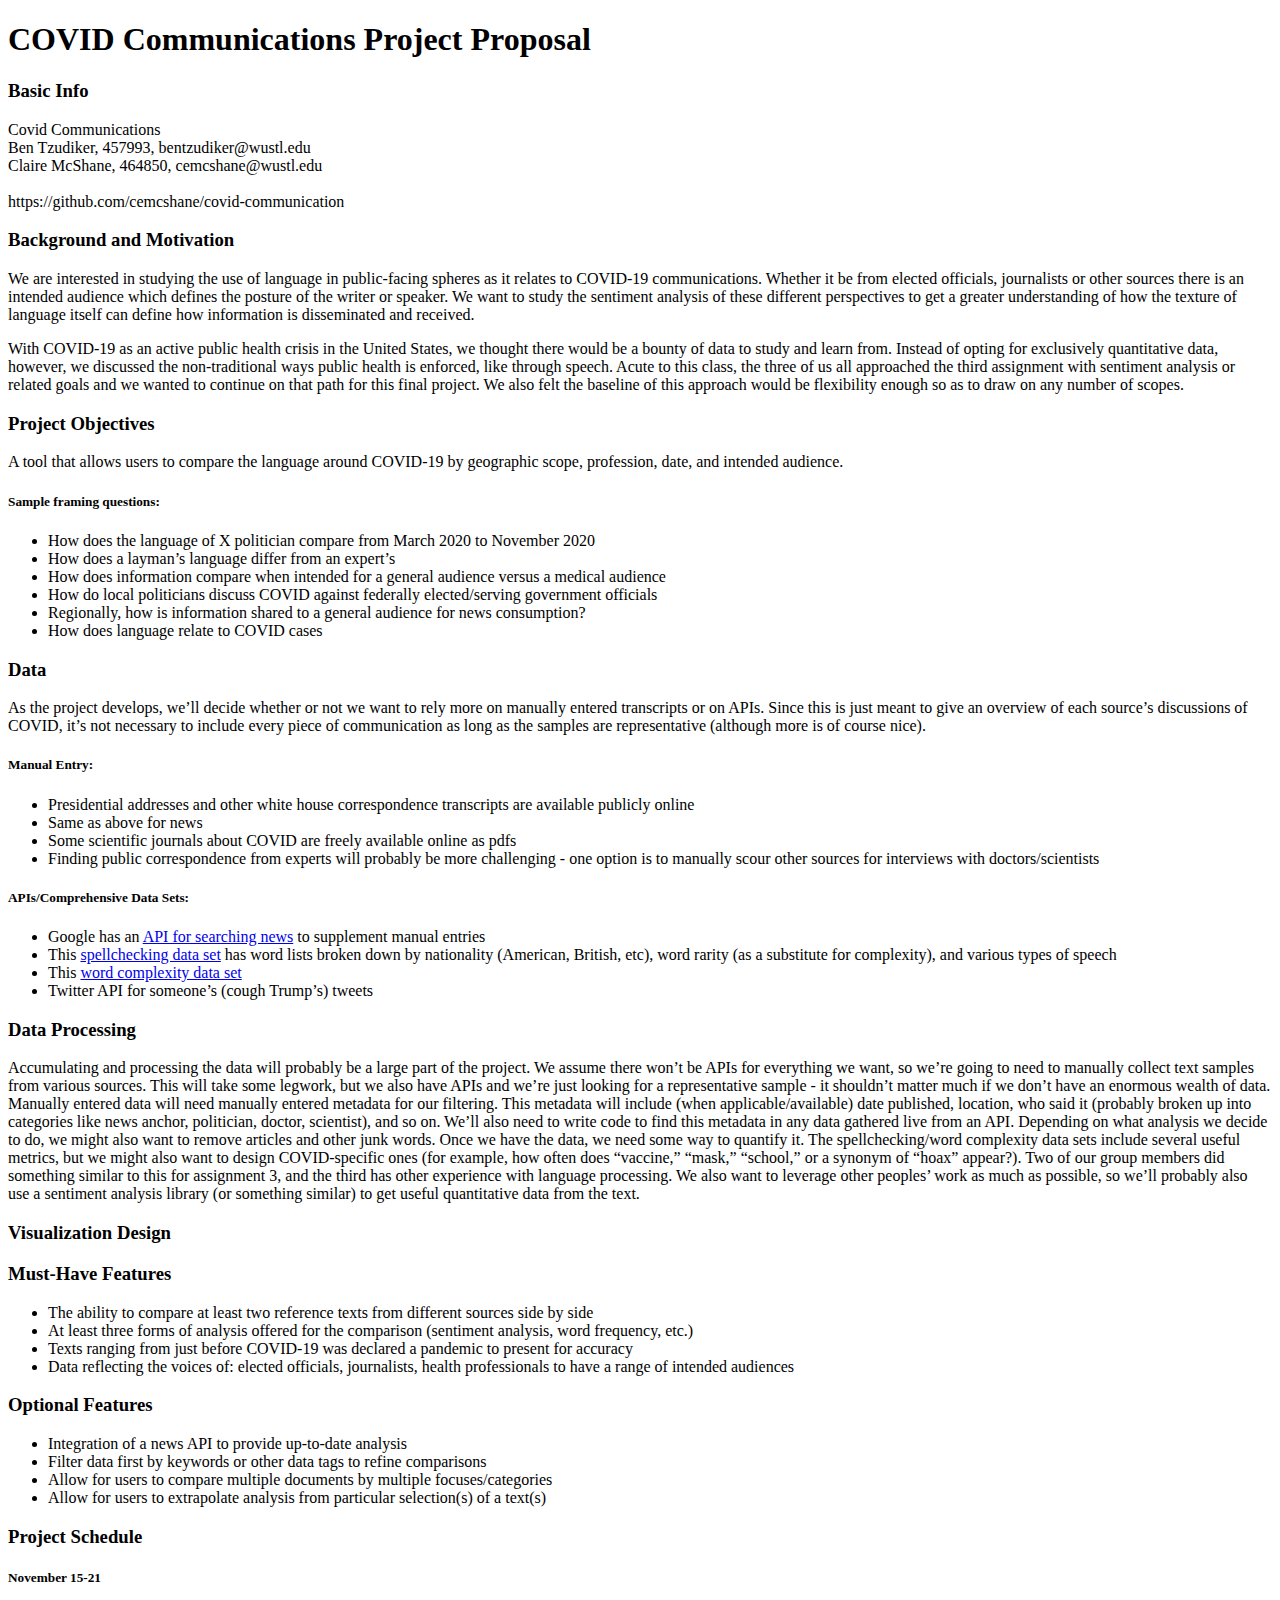
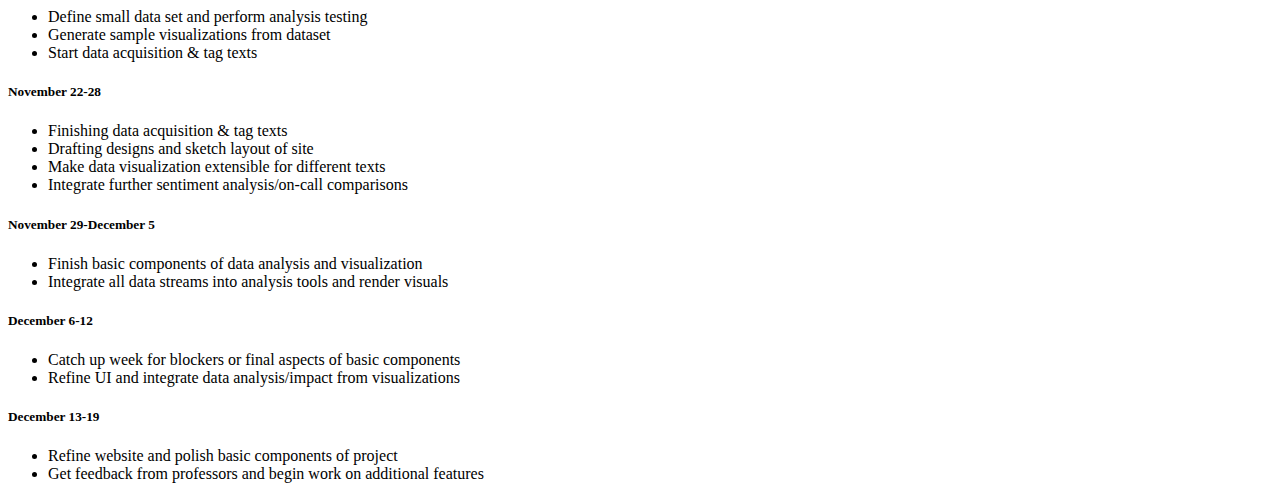
==== proposal/index.html @ a4bf2ed9 "Basic proposal html file" ====
<!doctype html>
<html>
    <head>
        <meta charset="utf-8">
        <title>COVID Communications - Project Proposal</title>

        <link rel="stylesheet" href="css/style.css">
    </head>
    <body>
        
        <h1>COVID Communications Project Proposal</h1>
        
        <h3>Basic Info</h3>
        <p>
            Covid Communications<br />
            Ben Tzudiker, 457993, bentzudiker@wustl.edu<br />
            Claire McShane, 464850, cemcshane@wustl.edu<br />
            <br />
            https://github.com/cemcshane/covid-communication<br />
        </p>
        
        <h3>Background and Motivation</h3>
        <p>
            We are interested in studying the use of language in public-facing spheres as it relates to COVID-19 communications. Whether it be from elected officials, journalists or other sources there is an intended audience which defines the posture of the writer or speaker. We want to study the sentiment analysis of these different perspectives to get a greater understanding of how the texture of language itself can define how information is disseminated and received. 
        </p>
        <p>
            With COVID-19 as an active public health crisis in the United States, we thought there would be a bounty of data to study and learn from. Instead of opting for exclusively quantitative data, however, we discussed the non-traditional ways public health is enforced, like through speech. Acute to this class, the three of us all approached the third assignment with sentiment analysis or related goals and we wanted to continue on that path for this final project. We also felt the baseline of this approach would be flexibility enough so as to draw on any number of scopes. 
        </p>
        
        <h3>Project Objectives</h3>
        <p>
            A tool that allows users to compare the language around COVID-19 by geographic scope, profession, date, and intended audience.
        </p>
        <h5>Sample framing questions:</h5>
        <ul>
            <li>How does the language of X politician compare from March 2020 to November 2020
            <li>How does a layman’s language differ from an expert’s
            <li>How does information compare when intended for a general audience versus a medical audience 
            <li>How do local politicians discuss COVID against federally elected/serving government officials 
            <li>Regionally, how is information shared to a general audience for news consumption? 
            <li>How does language relate to COVID cases 
        </ul>
        
        <h3>Data</h3>
        <p>
            As the project develops, we’ll decide whether or not we want to rely more on manually entered transcripts or on APIs. Since this is just meant to give an overview of each source’s discussions of COVID, it’s not necessary to include every piece of communication as long as the samples are representative (although more is of course nice).
        </p>
        <h5>Manual Entry:</h5>
        <ul>
            <li>Presidential addresses and other white house correspondence transcripts are available publicly online
            <li>Same as above for news
            <li>Some scientific journals about COVID are freely available online as pdfs
            <li>Finding public correspondence from experts will probably be more challenging - one option is to manually scour other sources for interviews with doctors/scientists
        </ul>
        <h5>APIs/Comprehensive Data Sets:</h5>
        <ul>
            <li>Google has an <a href="https://newsapi.org/docs">API for searching news</a> to supplement manual entries
            <li>This <a href="http://wordlist.aspell.net/">spellchecking data set</a> has word lists broken down by nationality (American, British, etc), word rarity (as a substitute for complexity), and various types of speech
            <li>This <a href="https://www.kaggle.com/kkhandekar/word-difficulty">word complexity data set</a>
            <li>Twitter API for someone’s (cough Trump’s) tweets
        </ul>
        
        <h3>Data Processing</h3>
        <p>
            Accumulating and processing the data will probably be a large part of the project. We assume there won’t be APIs for everything we want, so we’re going to need to manually collect text samples from various sources. This will take some legwork, but we also have APIs and we’re just looking for a representative sample - it shouldn’t matter much if we don’t have an enormous wealth of data. Manually entered data will need manually entered metadata for our filtering. This metadata will include (when applicable/available) date published, location, who said it (probably broken up into categories like news anchor, politician, doctor, scientist), and so on. We’ll also need to write code to find this metadata in any data gathered live from an API. Depending on what analysis we decide to do, we might also want to remove articles and other junk words. Once we have the data, we need some way to quantify it. The spellchecking/word complexity data sets include several useful metrics, but we might also want to design COVID-specific ones (for example, how often does “vaccine,” “mask,” “school,” or a synonym of “hoax” appear?). Two of our group members did something similar to this for assignment 3, and the third has other experience with language processing. We also want to leverage other peoples’ work as much as possible, so we’ll probably also use a sentiment analysis library (or something similar) to get useful quantitative data from the text.
        </p>
        
        <h3>Visualization Design</h3>
        
        
        
        <h3>Must-Have Features</h3>
        <ul>
            <li>The ability to compare at least two reference texts from different sources side by side
            <li>At least three forms of analysis offered for the comparison (sentiment analysis, word frequency, etc.)
            <li>Texts ranging from just before COVID-19 was declared a pandemic to present for accuracy 
            <li>Data reflecting the voices of: elected officials, journalists, health professionals to have a range of intended audiences 
        </ul>
        
        <h3>Optional Features</h3>
        <ul>
            <li>Integration of a news API to provide up-to-date analysis 
            <li>Filter data first by keywords or other data tags to refine comparisons 
            <li>Allow for users to compare multiple documents by multiple focuses/categories 
            <li>Allow for users to extrapolate analysis from particular selection(s) of a text(s)
        </ul>
        
        <h3>Project Schedule</h3>
        <h5>November 15-21</h5>
        <ul>
            <li>Define small data set and perform analysis testing 
            <li>Generate sample visualizations from dataset 
            <li>Start data acquisition & tag texts 
        </ul>
        <h5>November 22-28</h5>
        <ul>
            <li>Finishing data acquisition & tag texts 
            <li>Drafting designs and sketch layout of site 
            <li>Make data visualization extensible for different texts 
            <li>Integrate further sentiment analysis/on-call comparisons 
        </ul>
        <h5>November 29-December 5</h5>
        <ul>
            <li>Finish basic components of data analysis and visualization 
            <li>Integrate all data streams into analysis tools and render visuals 
        </ul>
        <h5>December 6-12</h5>
        <ul>
            <li>Catch up week for blockers or final aspects of basic components 
            <li>Refine UI and integrate data analysis/impact from visualizations 
        </ul>
        <h5>December 13-19</h5>
        <ul>
            <li>Refine website and polish basic components of project 
            <li>Get feedback from professors and begin work on additional features 
        </ul>
        
        
    </body>
</html>
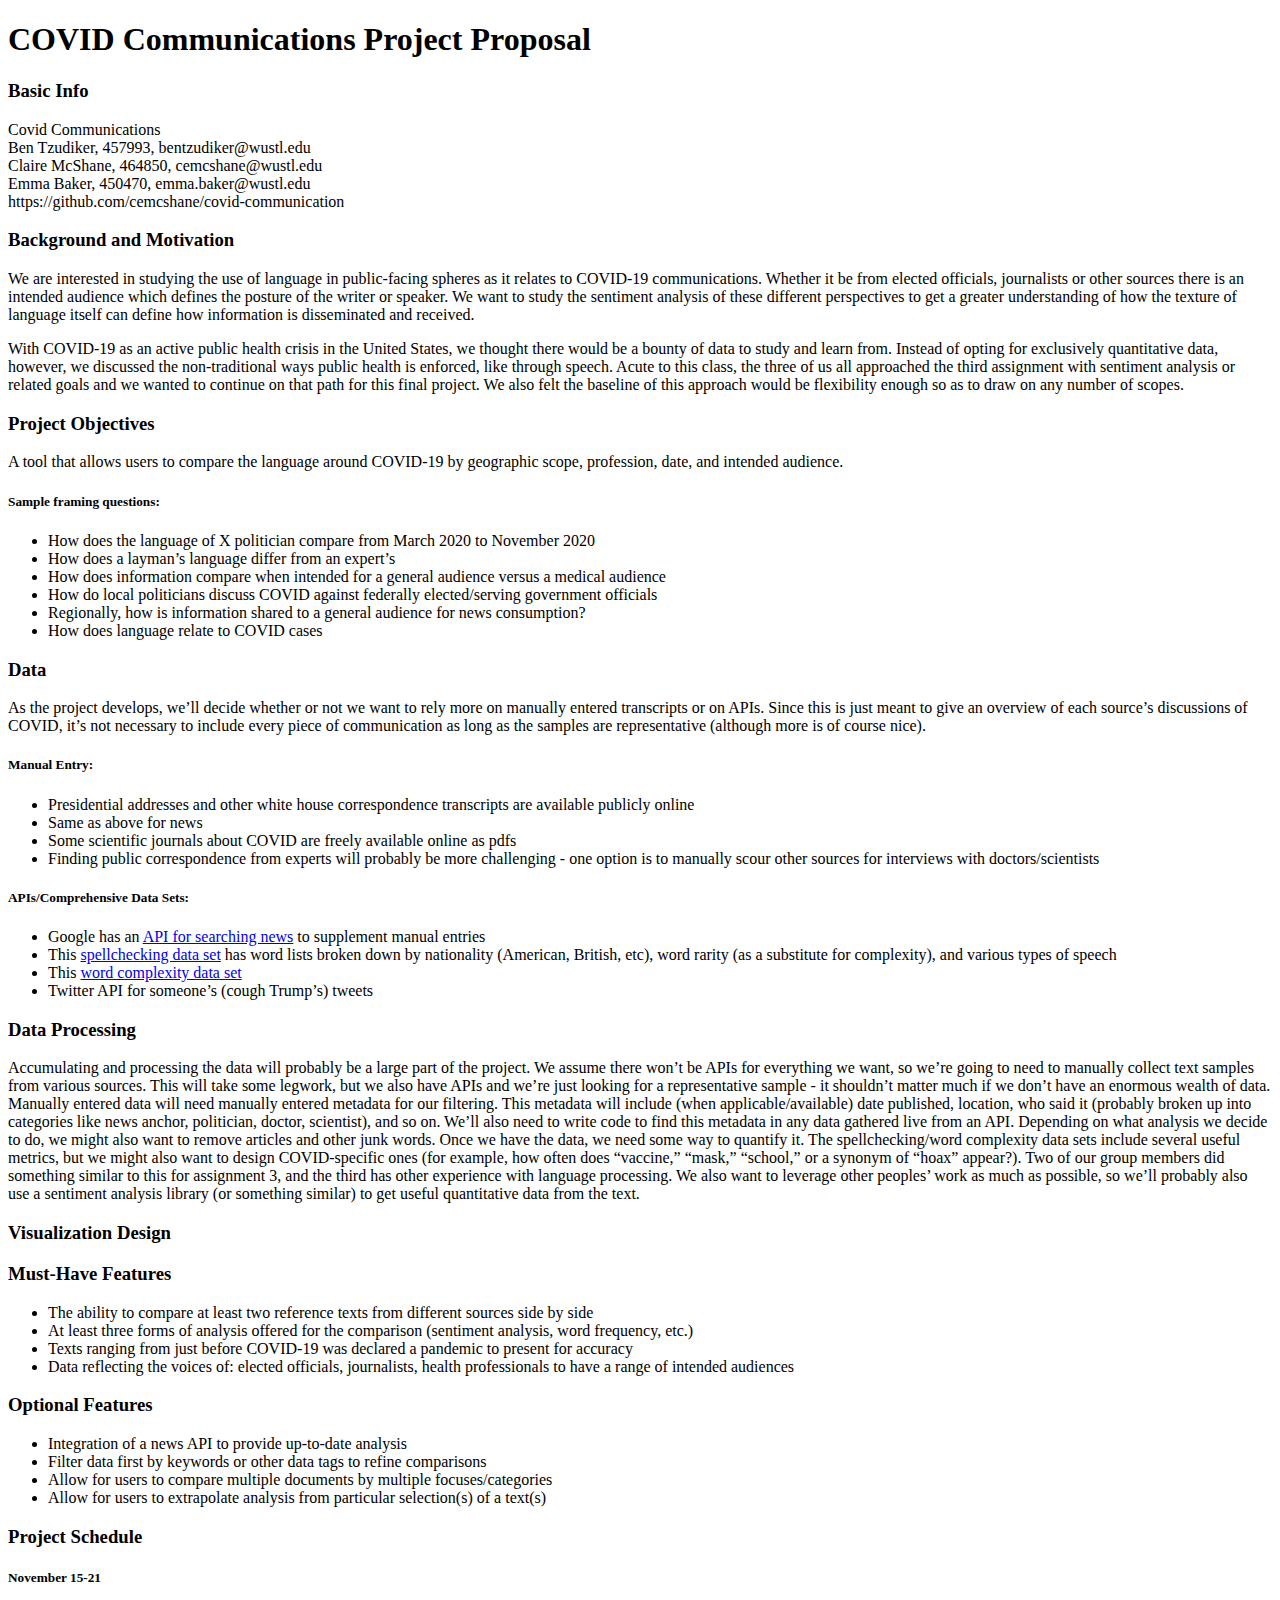
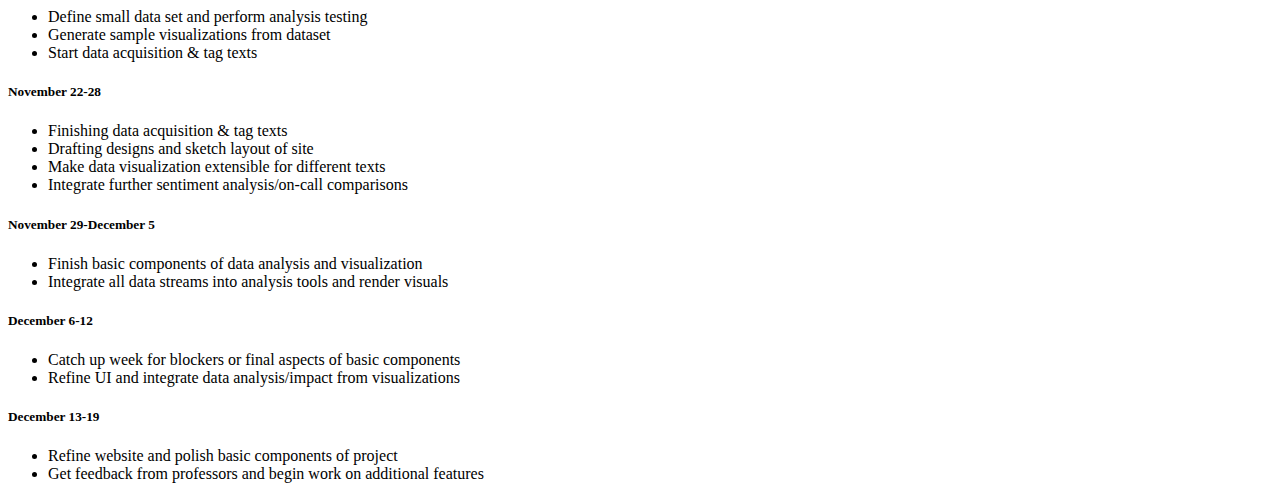
==== commit bf527e65: "Add Emma's student ID" ====
--- a/proposal/index.html
+++ b/proposal/index.html
@@ -15,7 +15,7 @@
             Covid Communications<br />
             Ben Tzudiker, 457993, bentzudiker@wustl.edu<br />
             Claire McShane, 464850, cemcshane@wustl.edu<br />
-            <br />
+            Emma Baker, 450470, emma.baker@wustl.edu<br />
             https://github.com/cemcshane/covid-communication<br />
         </p>
         
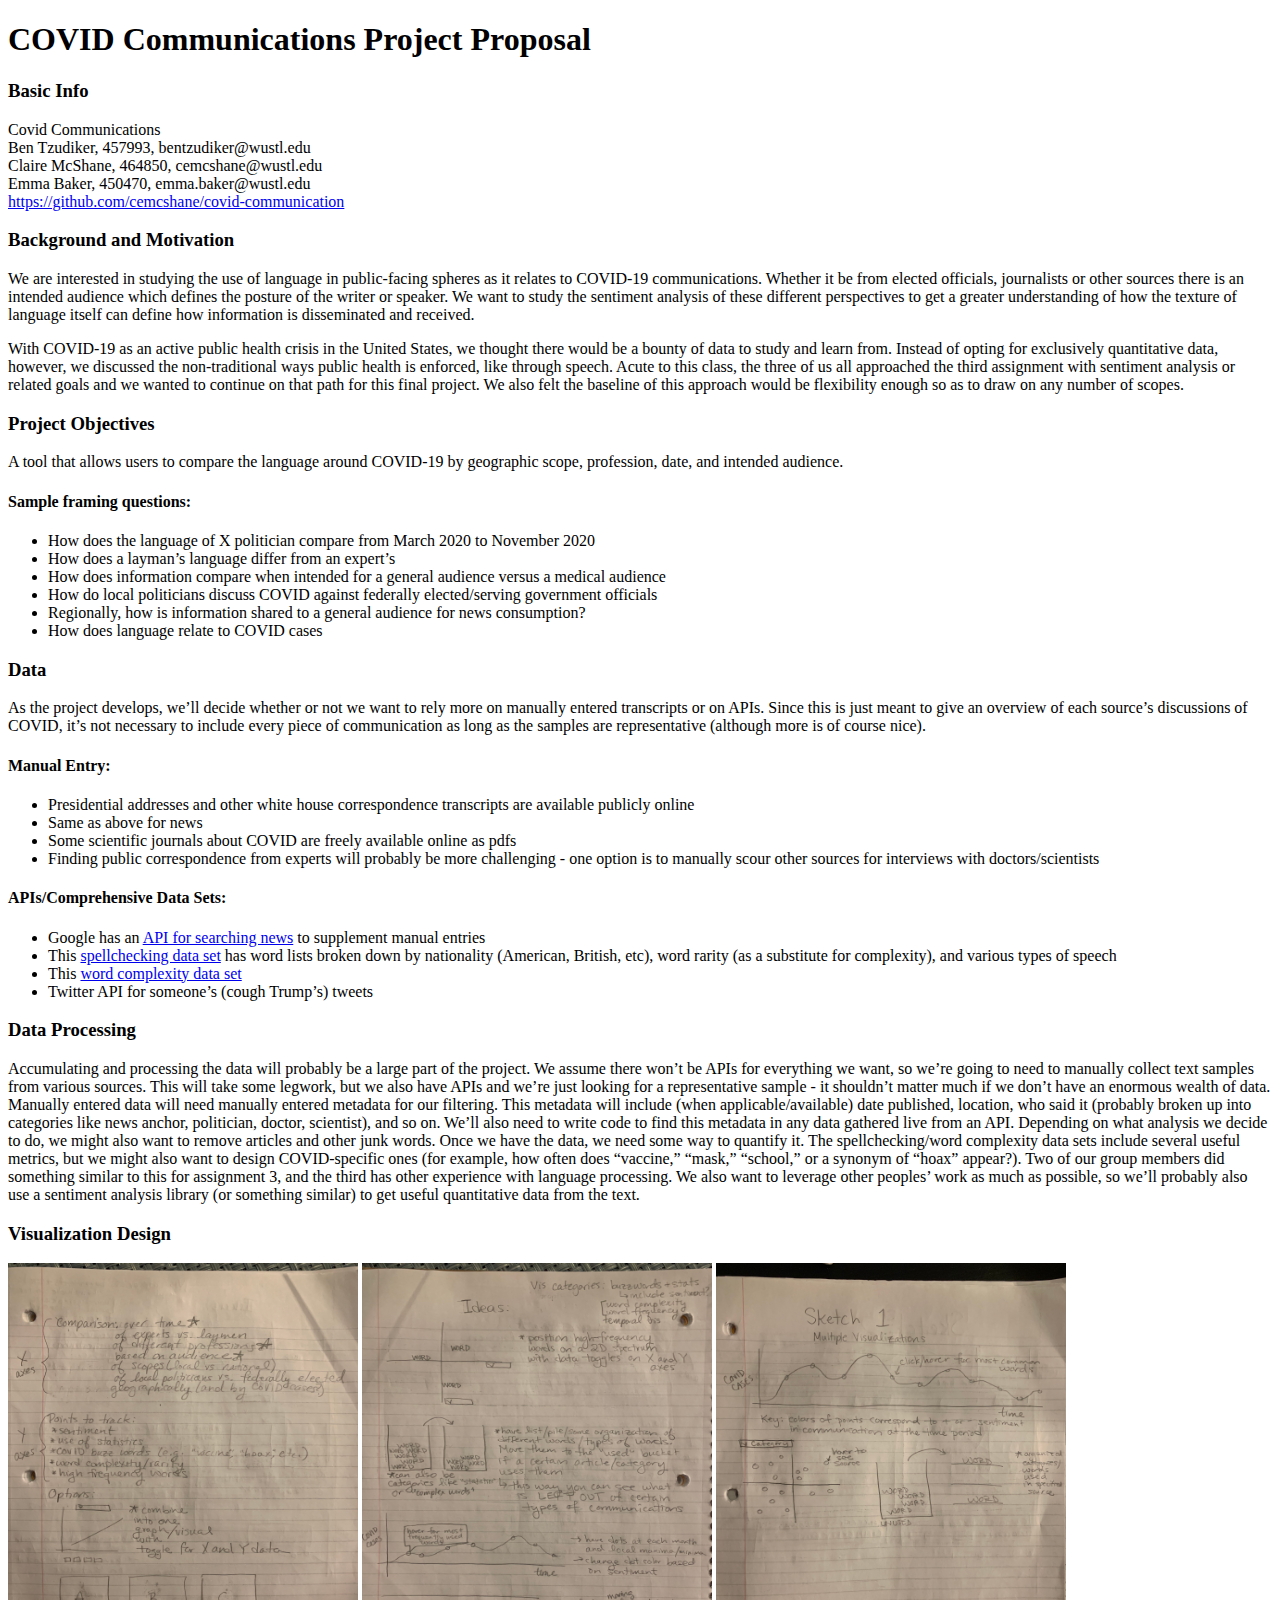
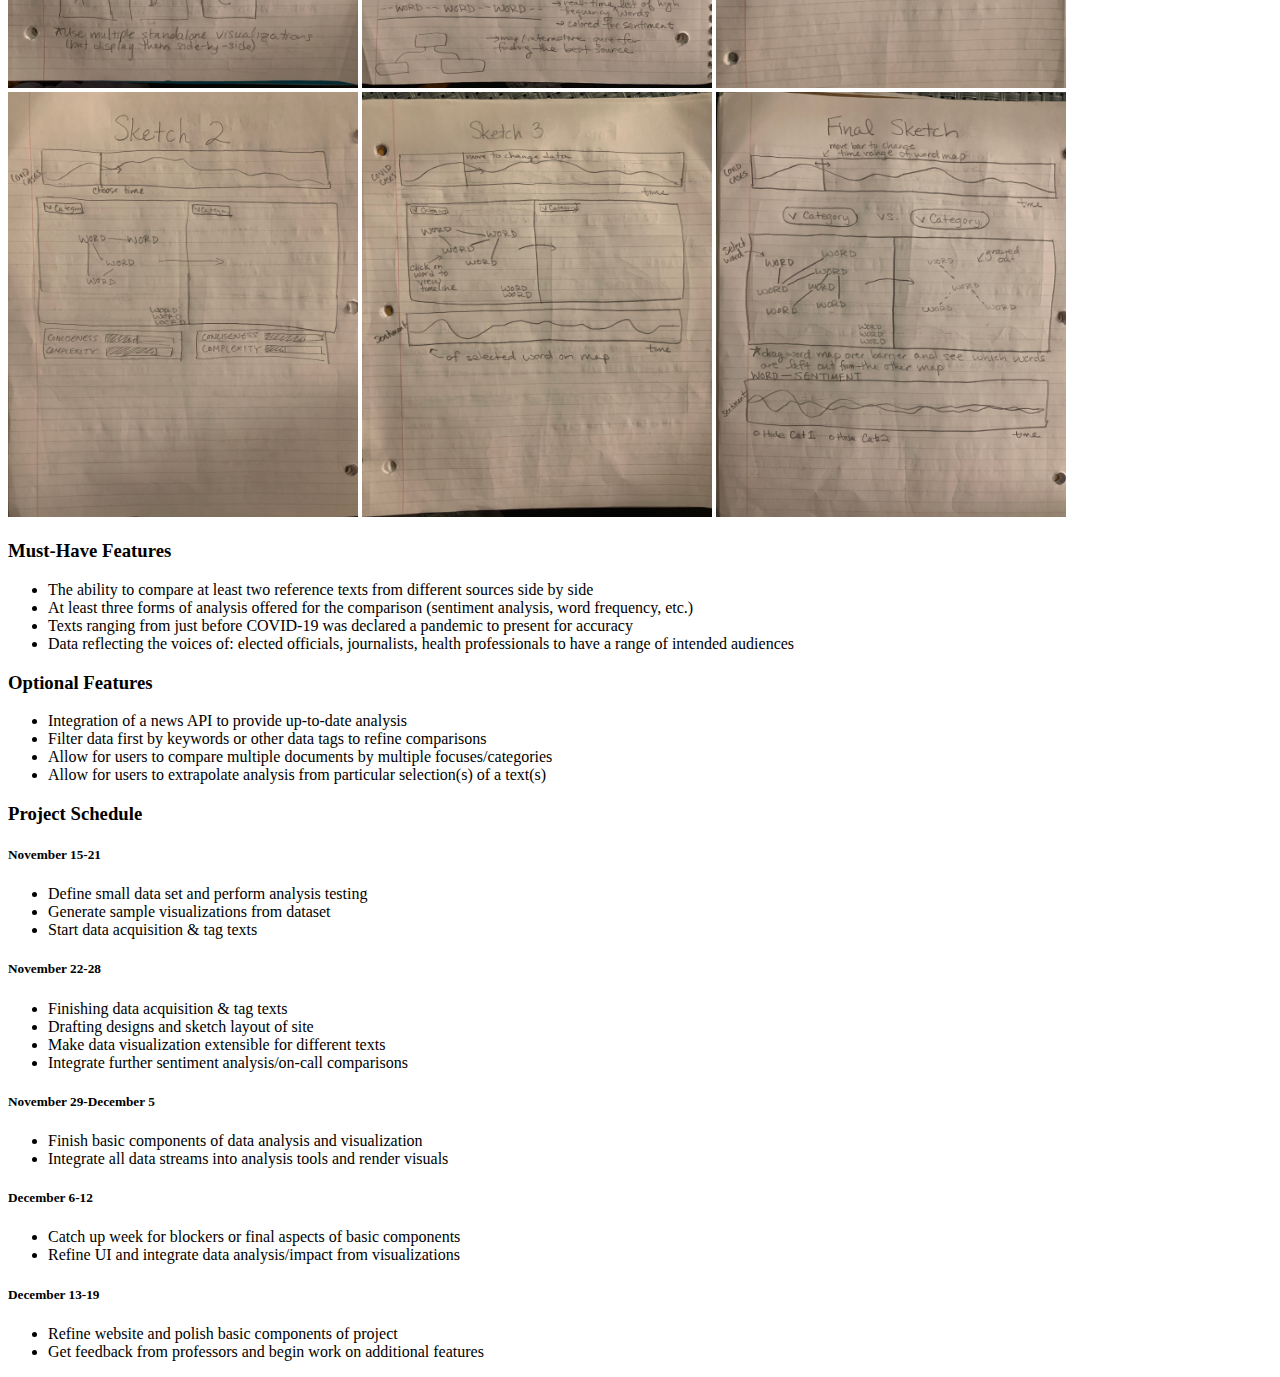
==== commit 8def3b3f: "added design images" ====
--- a/proposal/index.html
+++ b/proposal/index.html
@@ -16,7 +16,7 @@
             Ben Tzudiker, 457993, bentzudiker@wustl.edu<br />
             Claire McShane, 464850, cemcshane@wustl.edu<br />
             Emma Baker, 450470, emma.baker@wustl.edu<br />
-            https://github.com/cemcshane/covid-communication<br />
+            <a href="https://github.com/cemcshane/covid-communication">https://github.com/cemcshane/covid-communication</a><br />
         </p>
         
         <h3>Background and Motivation</h3>
@@ -31,7 +31,7 @@
         <p>
             A tool that allows users to compare the language around COVID-19 by geographic scope, profession, date, and intended audience.
         </p>
-        <h5>Sample framing questions:</h5>
+        <h4>Sample framing questions:</h4>
         <ul>
             <li>How does the language of X politician compare from March 2020 to November 2020
             <li>How does a layman’s language differ from an expert’s
@@ -45,14 +45,14 @@
         <p>
             As the project develops, we’ll decide whether or not we want to rely more on manually entered transcripts or on APIs. Since this is just meant to give an overview of each source’s discussions of COVID, it’s not necessary to include every piece of communication as long as the samples are representative (although more is of course nice).
         </p>
-        <h5>Manual Entry:</h5>
+        <h4>Manual Entry:</h4>
         <ul>
             <li>Presidential addresses and other white house correspondence transcripts are available publicly online
             <li>Same as above for news
             <li>Some scientific journals about COVID are freely available online as pdfs
             <li>Finding public correspondence from experts will probably be more challenging - one option is to manually scour other sources for interviews with doctors/scientists
         </ul>
-        <h5>APIs/Comprehensive Data Sets:</h5>
+        <h4>APIs/Comprehensive Data Sets:</h4>
         <ul>
             <li>Google has an <a href="https://newsapi.org/docs">API for searching news</a> to supplement manual entries
             <li>This <a href="http://wordlist.aspell.net/">spellchecking data set</a> has word lists broken down by nationality (American, British, etc), word rarity (as a substitute for complexity), and various types of speech
@@ -66,8 +66,12 @@
         </p>
         
         <h3>Visualization Design</h3>
-        
-        
+        <img src="img/IMG_2144.jpeg" width="350" height="425"/>
+        <img src="img/IMG_2138.jpeg" width="350" height="425"/>
+        <img src="img/IMG_2139.jpeg" width="350" height="425"/>
+        <img src="img/IMG_2140.jpeg" width="350" height="425"/>
+        <img src="img/IMG_2142.jpeg" width="350" height="425"/>
+        <img src="img/IMG_2143.jpeg" width="350" height="425"/>
         
         <h3>Must-Have Features</h3>
         <ul>
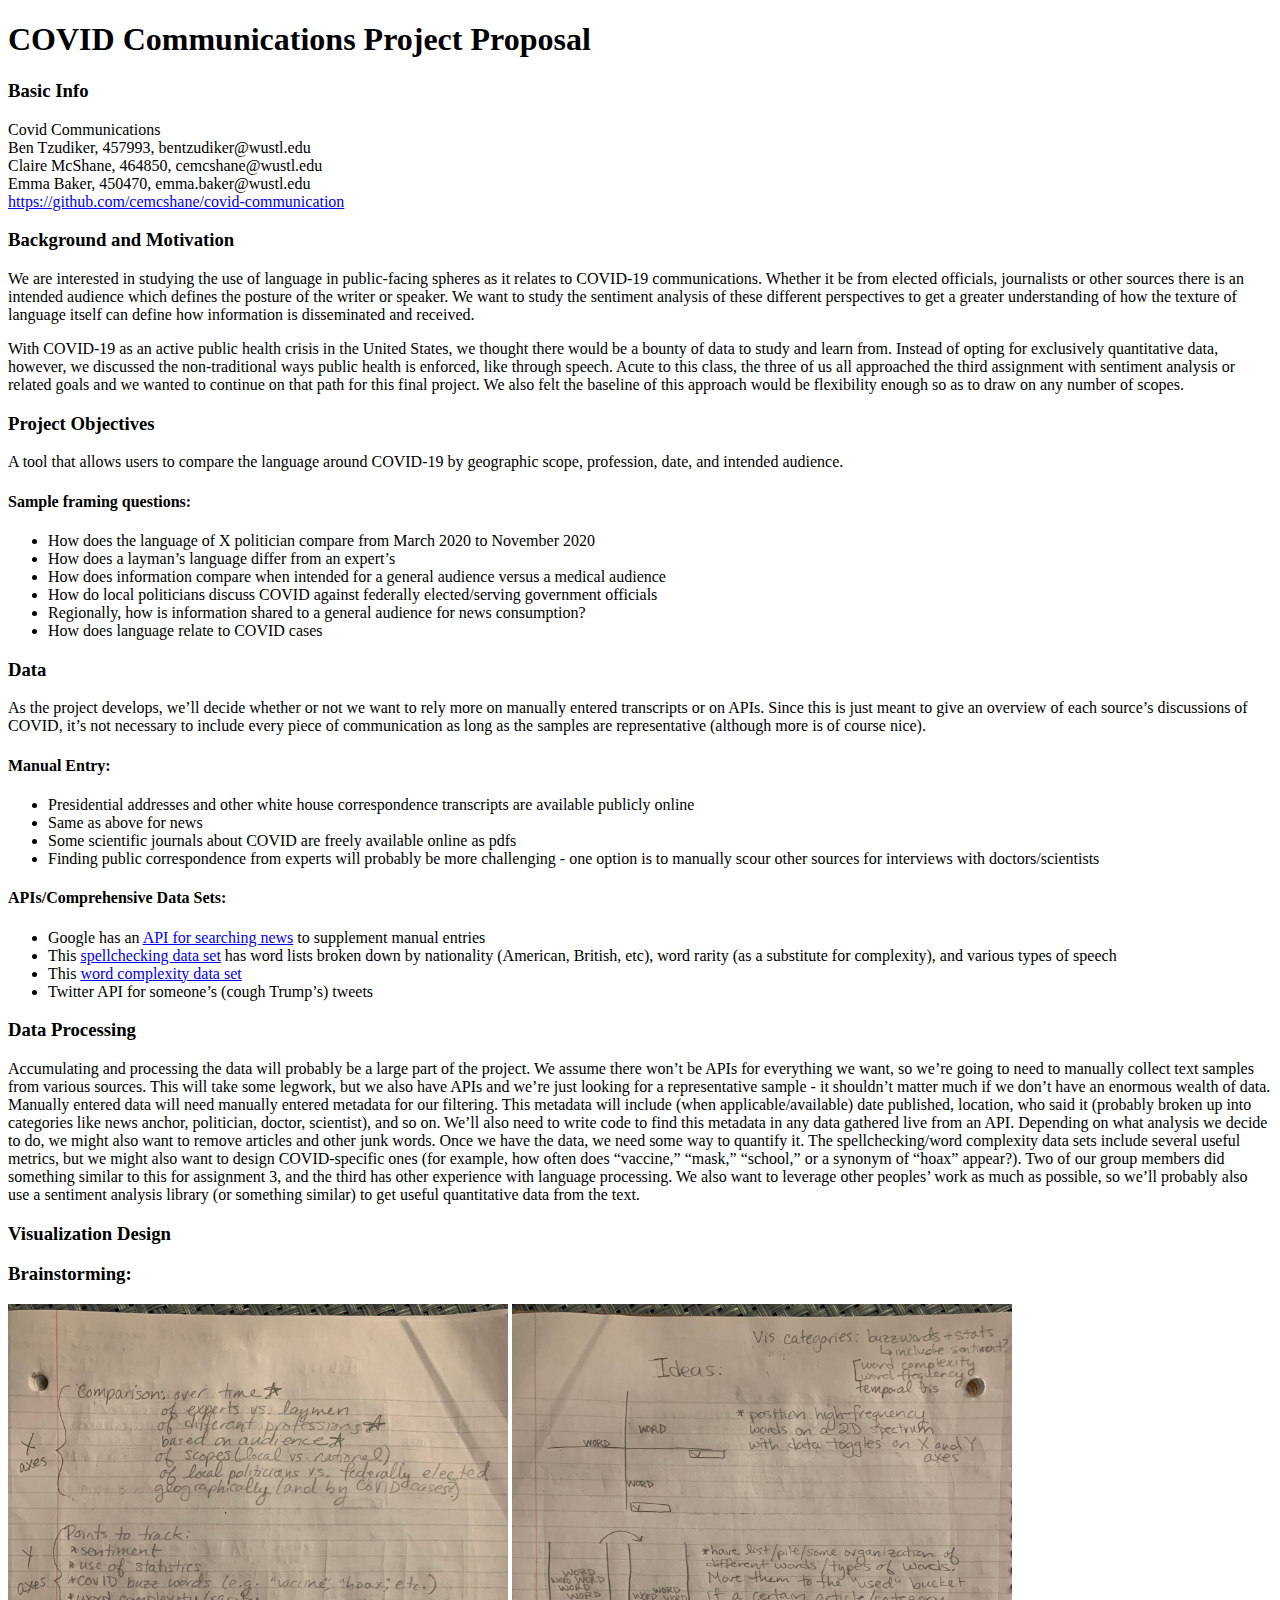
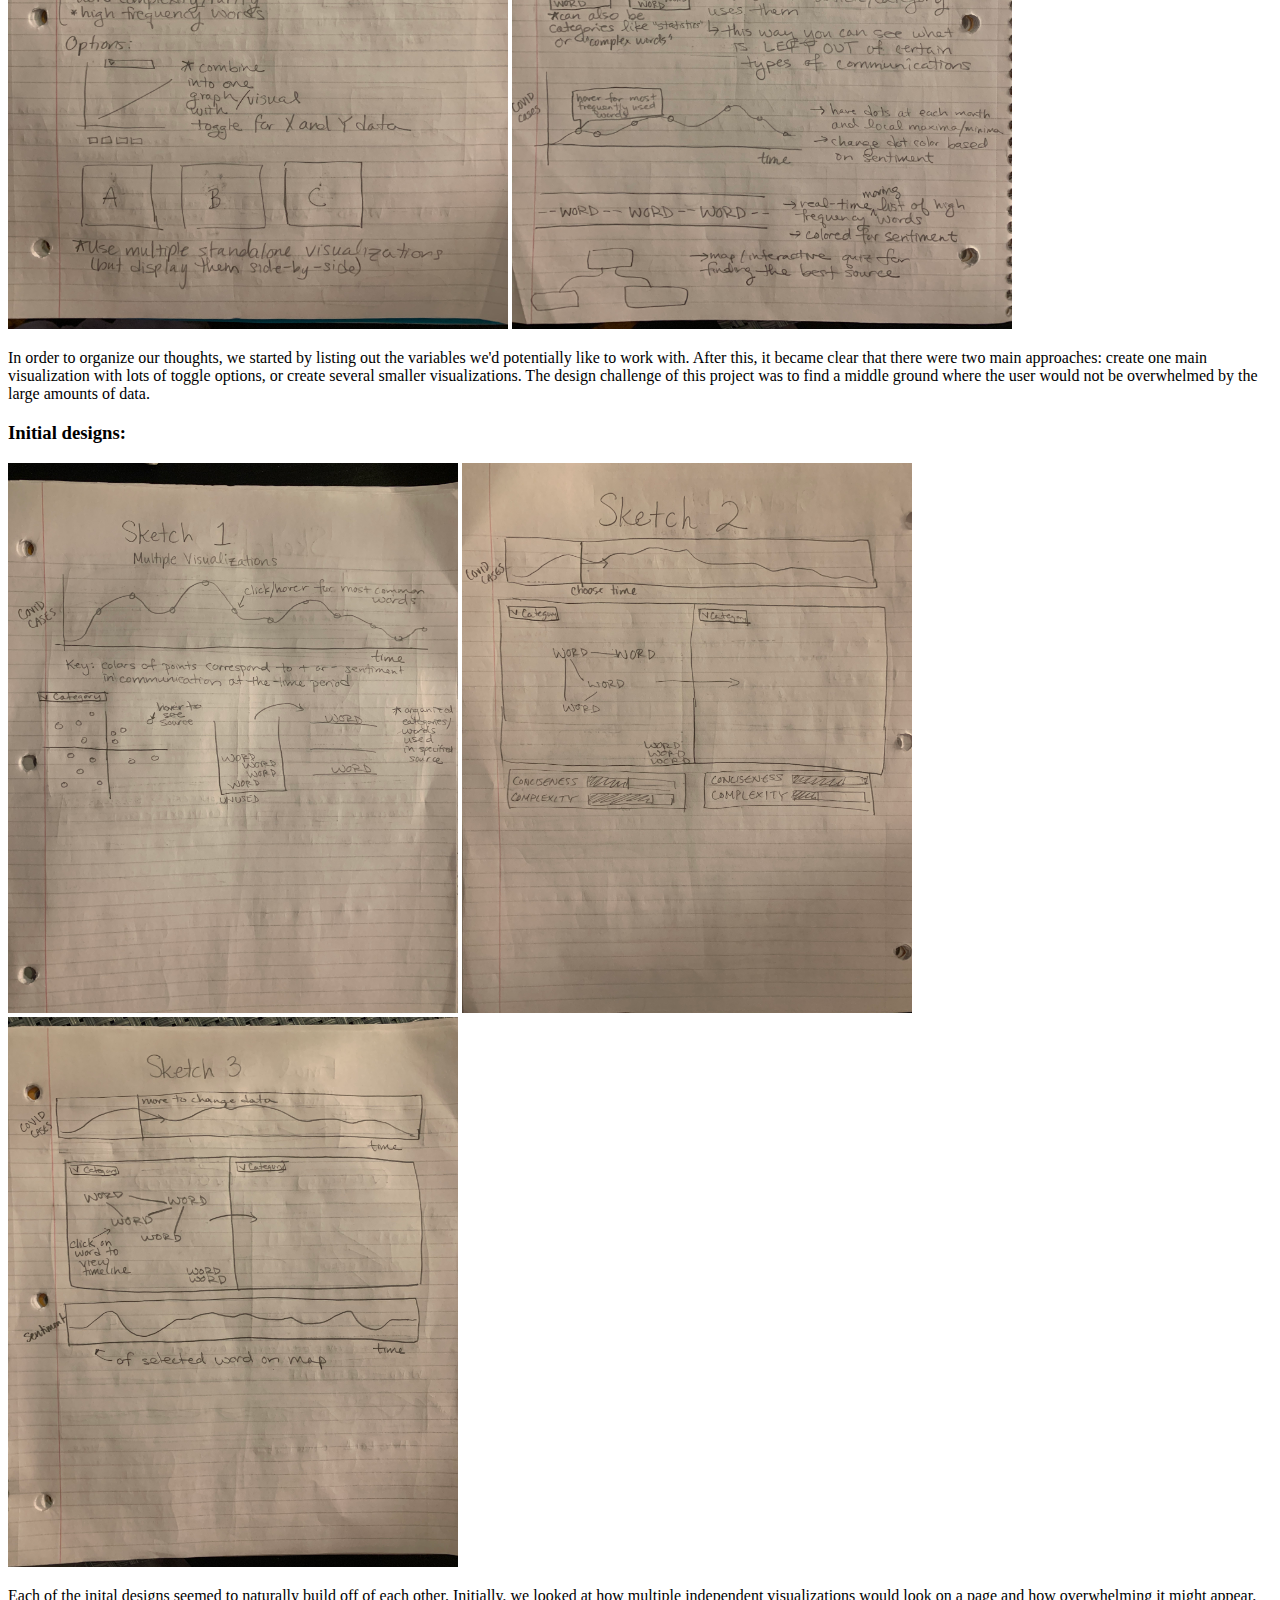
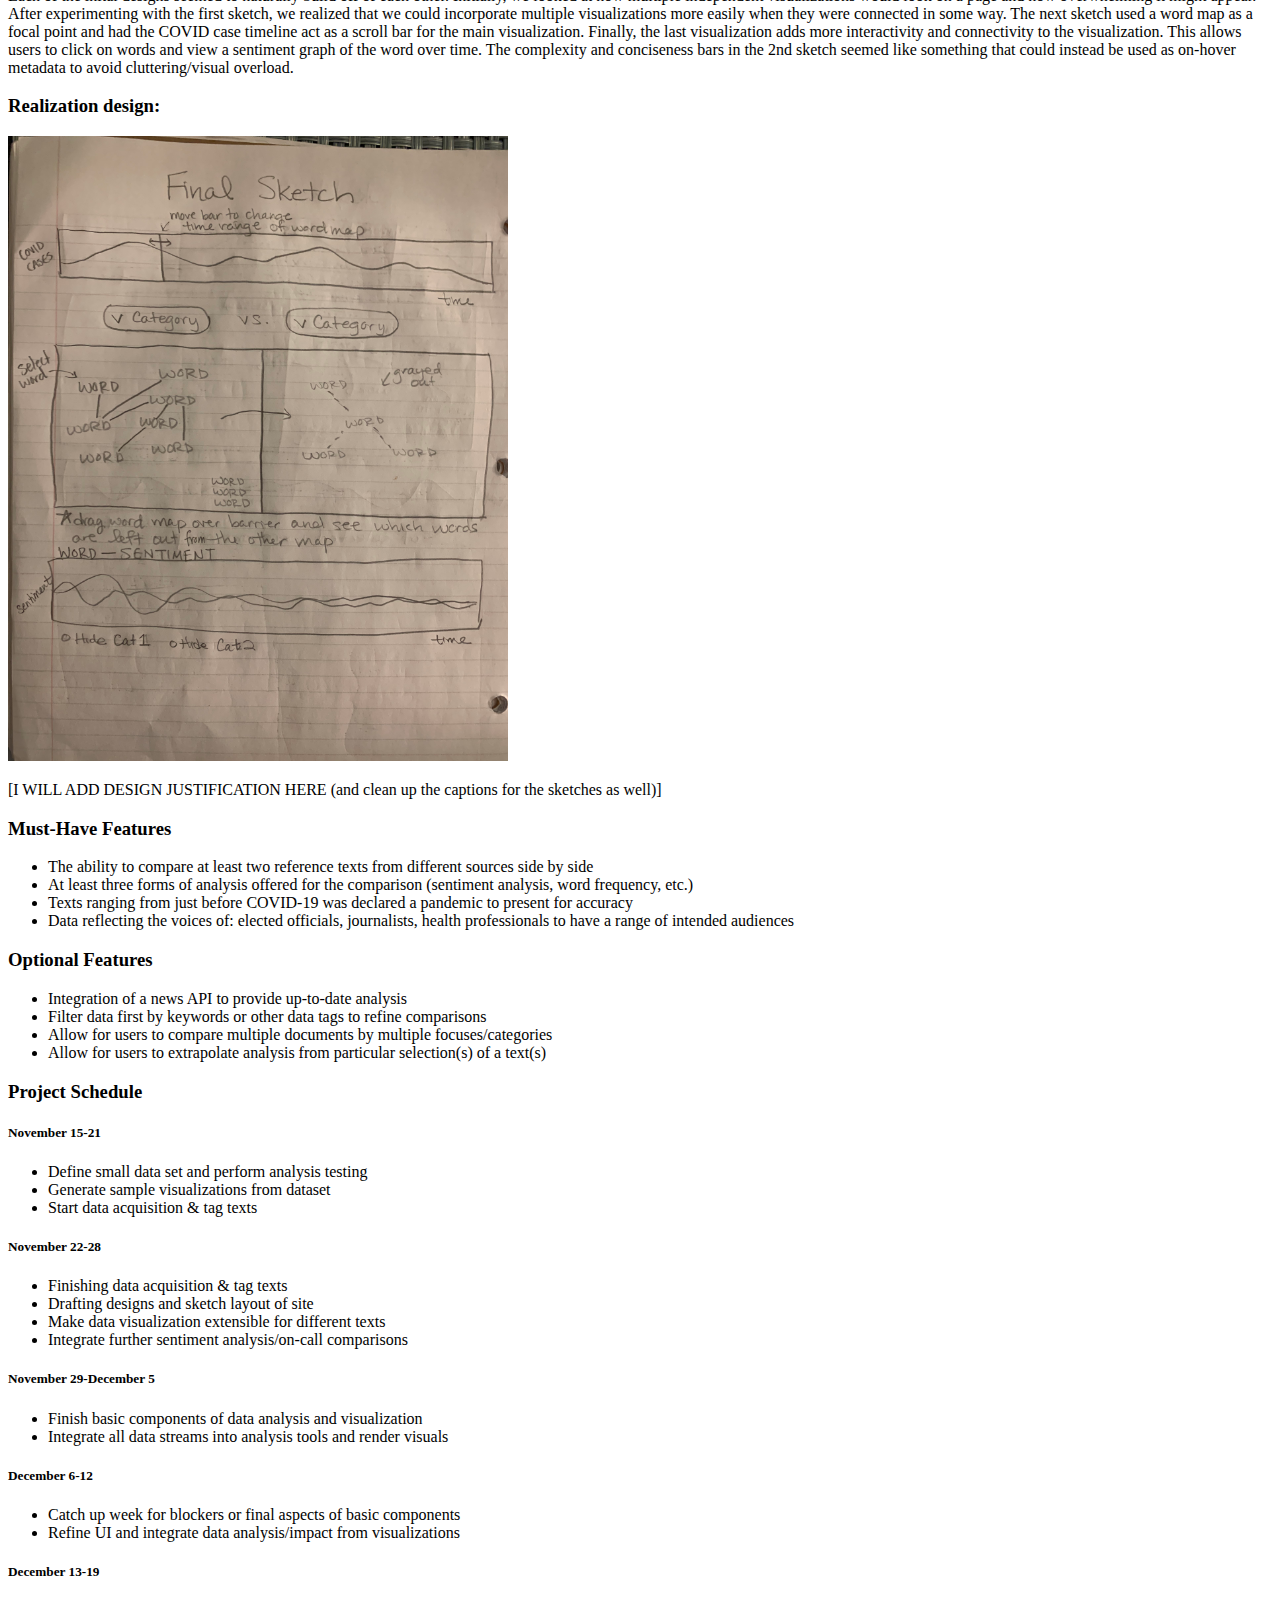
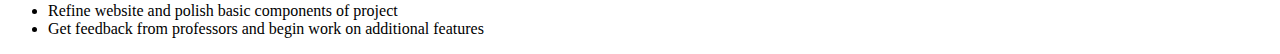
==== commit bb85ceda: "in process of adding captions to designs" ====
--- a/proposal/index.html
+++ b/proposal/index.html
@@ -66,13 +66,33 @@
         </p>
         
         <h3>Visualization Design</h3>
-        <img src="img/IMG_2144.jpeg" width="350" height="425"/>
-        <img src="img/IMG_2138.jpeg" width="350" height="425"/>
-        <img src="img/IMG_2139.jpeg" width="350" height="425"/>
-        <img src="img/IMG_2140.jpeg" width="350" height="425"/>
-        <img src="img/IMG_2142.jpeg" width="350" height="425"/>
-        <img src="img/IMG_2143.jpeg" width="350" height="425"/>
-        
+        <h3>Brainstorming:</h3>
+        <img src="img/IMG_2144.jpeg" width="500" height="625"/>
+        <img src="img/IMG_2138.jpeg" width="500" height="625"/>
+        <p>
+            In order to organize our thoughts, we started by listing out the variables we'd potentially like to work
+            with. After this, it became clear that there were two main approaches: create one main visualization with 
+            lots of toggle options, or create several smaller visualizations. The design challenge of this project was 
+            to find a middle ground where the user would not be overwhelmed by the large amounts of data.
+        </p>
+        <h3>Initial designs:</h3>
+        <img src="img/IMG_2139.jpeg" width="450" height="550"/>
+        <img src="img/IMG_2140.jpeg" width="450" height="550"/>
+        <img src="img/IMG_2142.jpeg" width="450" height="550"/>
+        <p>
+            Each of the inital designs seemed to naturally build off of each other. Initially, we looked at how multiple 
+            independent visualizations would look on a page and how overwhelming it might appear. After experimenting with 
+            the first sketch, we realized that we could incorporate multiple visualizations more easily when they were connected 
+            in some way. The next sketch used a word map as a focal point and had the COVID case timeline act as a scroll bar 
+            for the main visualization. Finally, the last visualization adds more interactivity and connectivity to the visualization. 
+            This allows users to click on words and view a sentiment graph of the word over time. The complexity and conciseness 
+            bars in the 2nd sketch seemed like something that could instead be used as on-hover metadata to avoid cluttering/visual overload.
+        </p>
+        <h3>Realization design:</h3>
+        <img src="img/IMG_2143.jpeg" width="500" height="625"/>
+        <p>
+            [I WILL ADD DESIGN JUSTIFICATION HERE (and clean up the captions for the sketches as well)]
+        </p>
         <h3>Must-Have Features</h3>
         <ul>
             <li>The ability to compare at least two reference texts from different sources side by side
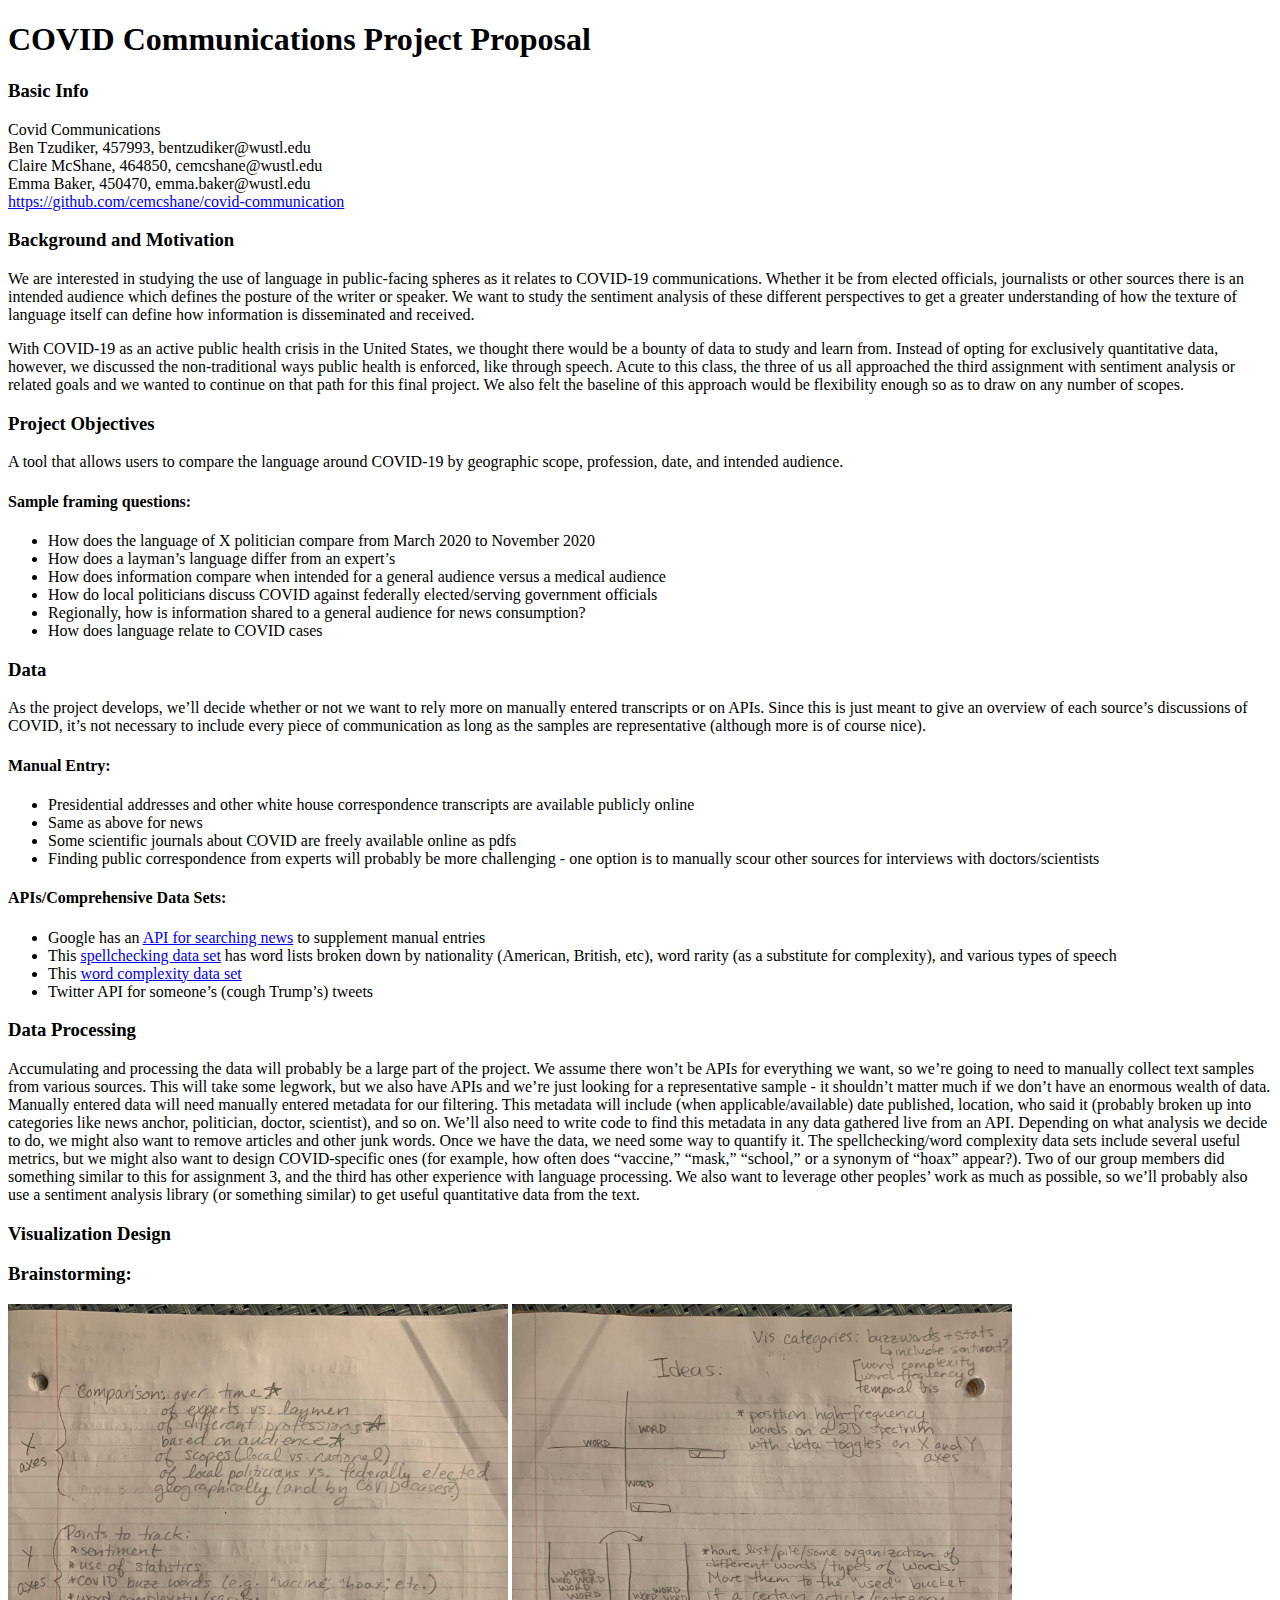
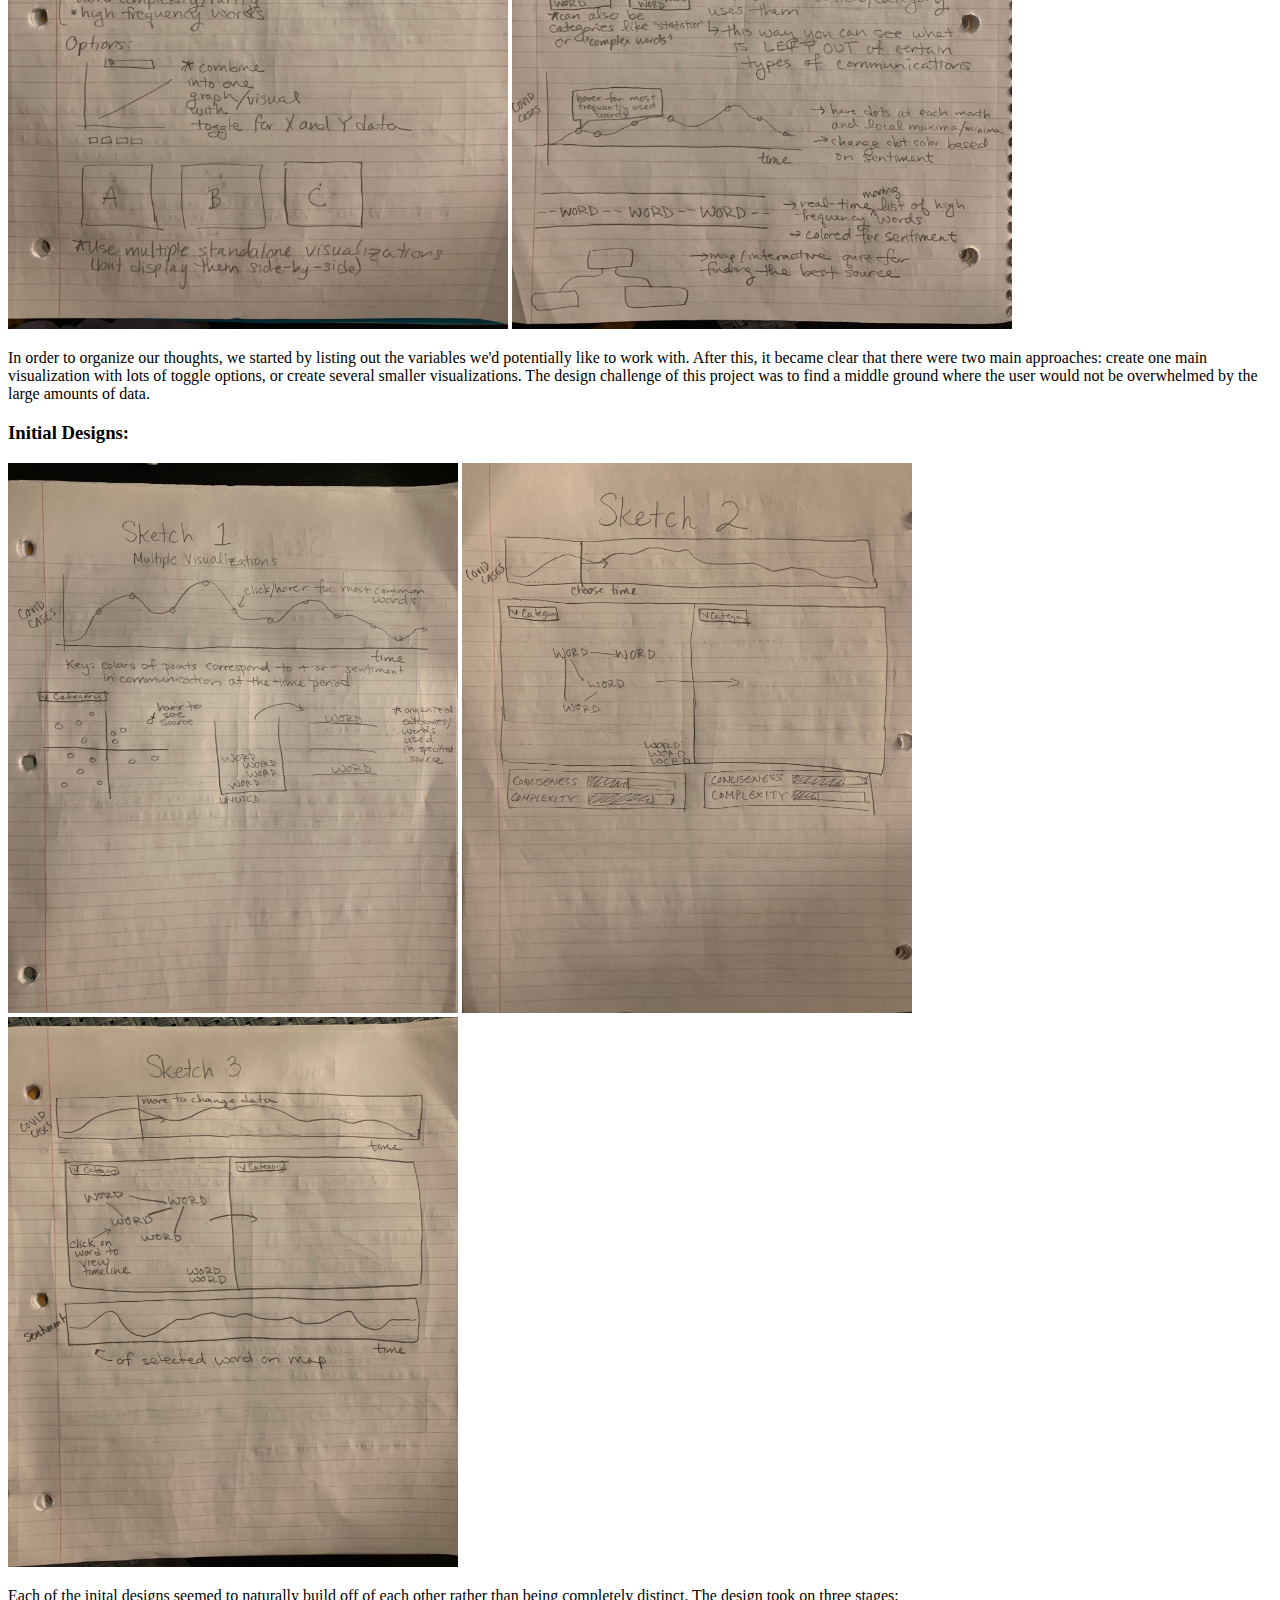
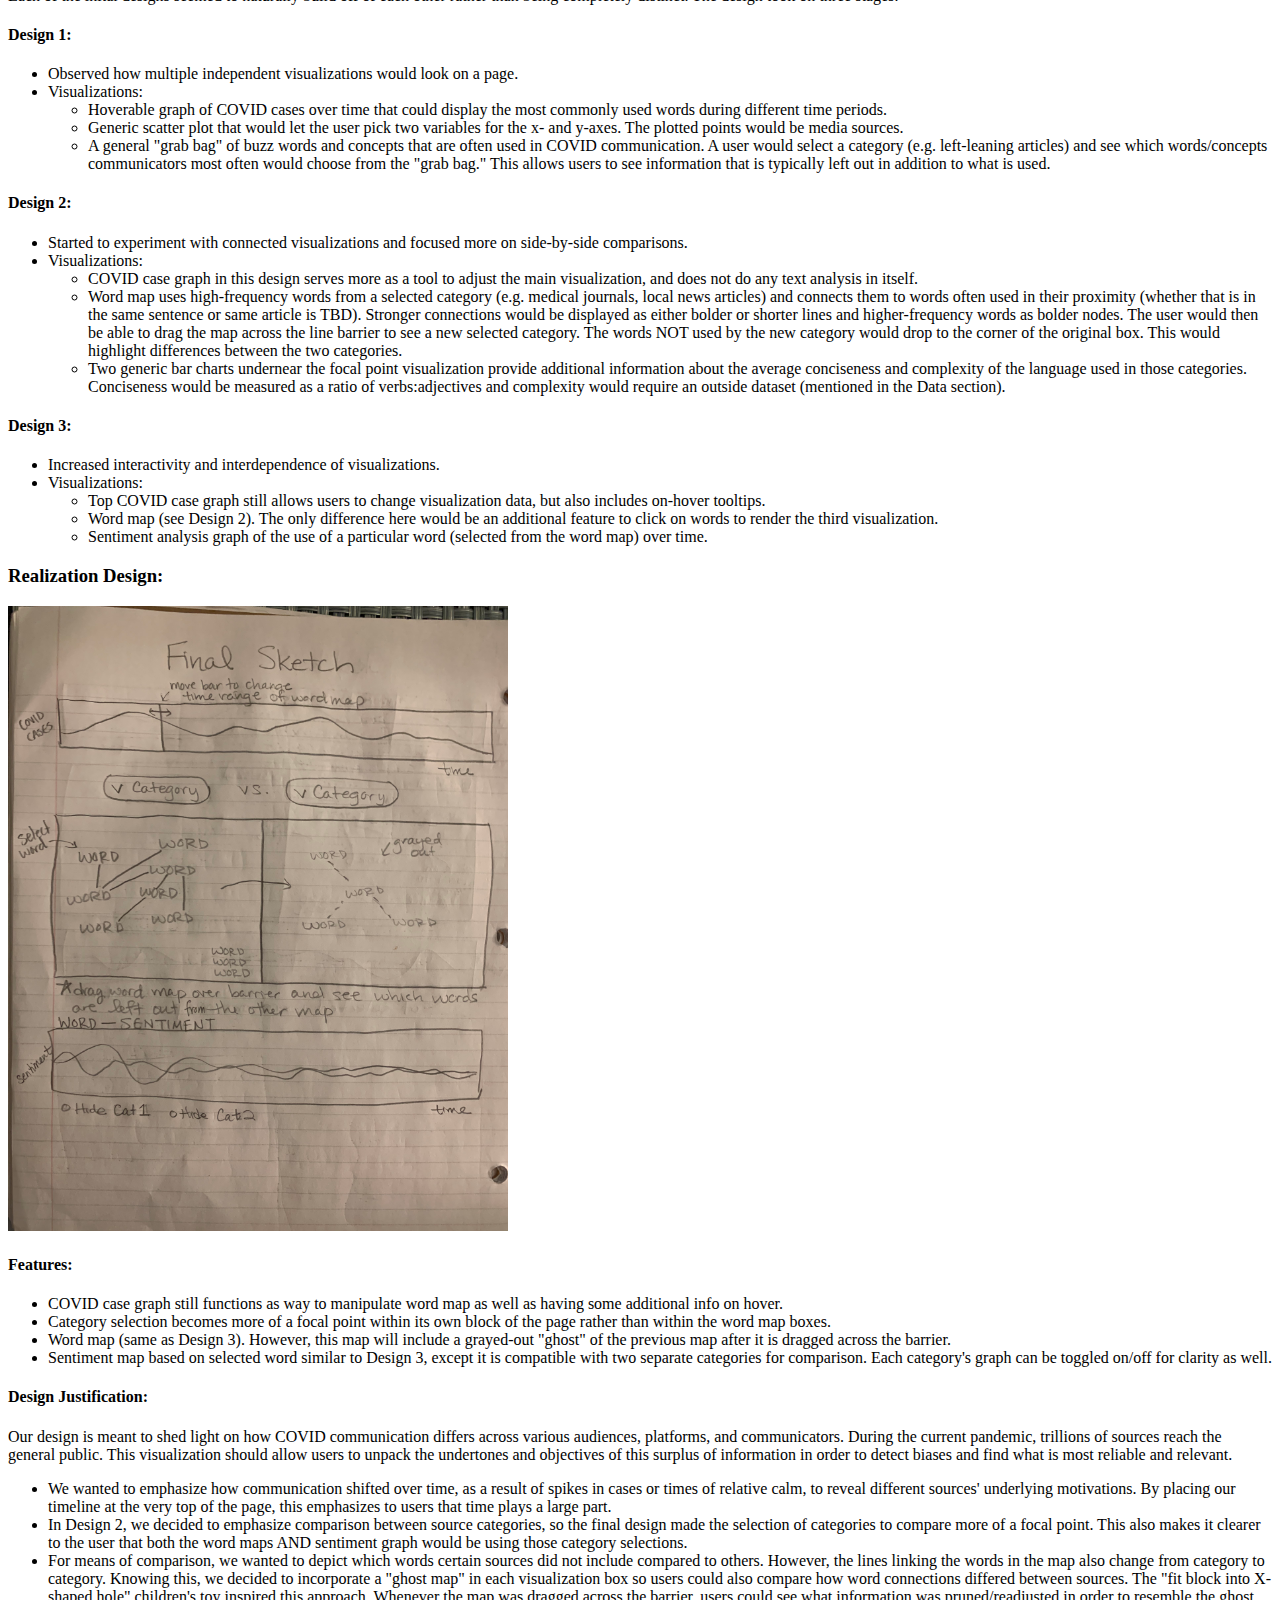
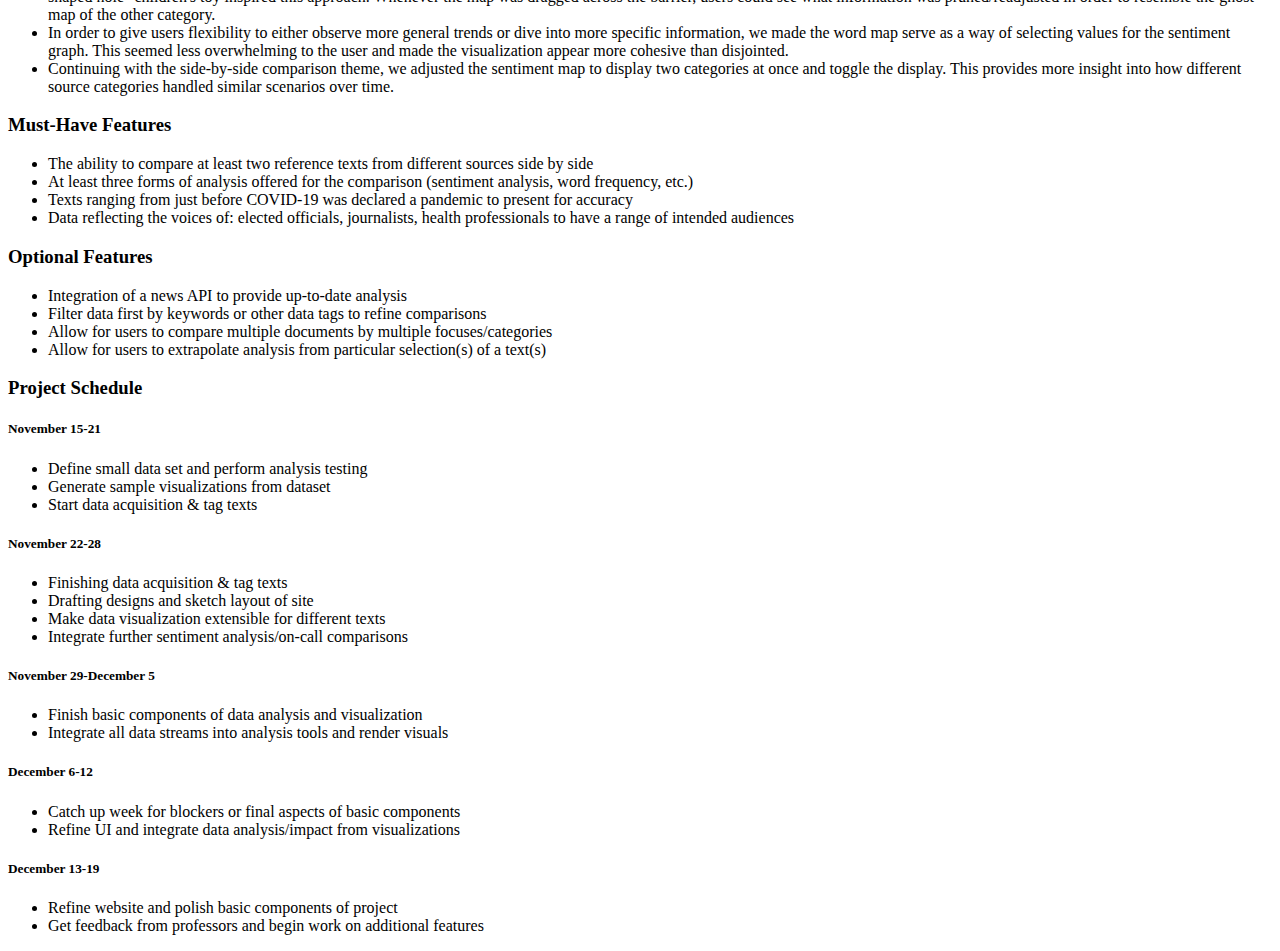
==== commit 8a4ea7f5: "finished design captions/justification" ====
--- a/proposal/index.html
+++ b/proposal/index.html
@@ -75,24 +75,101 @@
             lots of toggle options, or create several smaller visualizations. The design challenge of this project was 
             to find a middle ground where the user would not be overwhelmed by the large amounts of data.
         </p>
-        <h3>Initial designs:</h3>
+        <h3>Initial Designs:</h3>
         <img src="img/IMG_2139.jpeg" width="450" height="550"/>
         <img src="img/IMG_2140.jpeg" width="450" height="550"/>
         <img src="img/IMG_2142.jpeg" width="450" height="550"/>
         <p>
-            Each of the inital designs seemed to naturally build off of each other. Initially, we looked at how multiple 
-            independent visualizations would look on a page and how overwhelming it might appear. After experimenting with 
-            the first sketch, we realized that we could incorporate multiple visualizations more easily when they were connected 
-            in some way. The next sketch used a word map as a focal point and had the COVID case timeline act as a scroll bar 
-            for the main visualization. Finally, the last visualization adds more interactivity and connectivity to the visualization. 
-            This allows users to click on words and view a sentiment graph of the word over time. The complexity and conciseness 
-            bars in the 2nd sketch seemed like something that could instead be used as on-hover metadata to avoid cluttering/visual overload.
-        </p>
-        <h3>Realization design:</h3>
+            Each of the inital designs seemed to naturally build off of each other rather than being completely distinct. The design took on three stages:
+            <h4>Design 1:</h4>
+            <ul> 
+                <li>Observed how multiple independent visualizations would look on a page.</li>
+                <li>Visualizations:
+                    <ul>
+                        <li>Hoverable graph of COVID cases over time that could display the most commonly used words during different time periods.</li>
+                        <li>Generic scatter plot that would let the user pick two variables for the x- and y-axes. The plotted points would be media sources.</li>
+                        <li>A general "grab bag" of buzz words and concepts that are often used in COVID communication. A user would select a category 
+                            (e.g. left-leaning articles) and see which words/concepts communicators most often would choose from the "grab bag." This allows users 
+                            to see information that is typically left out in addition to what is used.
+                        </li>
+                    </ul>
+                </li>
+            </ul>
+            <h4>Design 2:</h4>
+            <ul> 
+                <li>Started to experiment with connected visualizations and focused more on side-by-side comparisons.</li>
+                <li>Visualizations:
+                    <ul>
+                        <li>COVID case graph in this design serves more as a tool to adjust the main visualization, and does not do any text analysis in itself.</li>
+                        <li>Word map uses high-frequency words from a selected category (e.g. medical journals, local news articles) and connects them to words often used in their proximity 
+                            (whether that is in the same sentence or same article is TBD). Stronger connections would be displayed as either bolder or shorter lines and higher-frequency words as bolder nodes. 
+                            The user would then be able to drag the map across the line barrier to see a new selected category. The words NOT used by the new category would drop to the corner of the original box. 
+                            This would highlight differences between the two categories.
+                        </li>
+                        <li>Two generic bar charts undernear the focal point visualization provide additional information about the average conciseness and complexity of the language used in those categories. 
+                            Conciseness would be measured as a ratio of verbs:adjectives and complexity would require an outside dataset (mentioned in the Data section).
+                        </li>
+                    </ul>
+                </li>
+            </ul>
+            <h4>Design 3:</h4>
+            <ul> 
+                <li>Increased interactivity and interdependence of visualizations.</li>
+                <li>Visualizations:
+                    <ul>
+                        <li>Top COVID case graph still allows users to change visualization data, but also includes on-hover tooltips.</li>
+                        <li>Word map (see Design 2). The only difference here would be an additional feature to click on words to render the third visualization.</li>
+                        <li>Sentiment analysis graph of the use of a particular word (selected from the word map) over time.</li>
+                    </ul>
+                </li>
+            </ul>
+        </p>
+        <h3>Realization Design:</h3>
         <img src="img/IMG_2143.jpeg" width="500" height="625"/>
-        <p>
-            [I WILL ADD DESIGN JUSTIFICATION HERE (and clean up the captions for the sketches as well)]
-        </p>
+        <h4>Features:</h4>
+        <ul>
+            <li>COVID case graph still functions as way to manipulate word map as well as having some additional info on hover.</li>
+            <li>Category selection becomes more of a focal point within its own block of the page rather than within the word map boxes.</li>
+            <li>
+                Word map (same as Design 3). However, this map will include a grayed-out "ghost" of the previous map after it is dragged 
+                across the barrier.
+            </li>
+            <li>
+                Sentiment map based on selected word similar to Design 3, except it is compatible with two separate categories for comparison. 
+                Each category's graph can be toggled on/off for clarity as well.
+            </li>
+        </ul>
+        <h4>Design Justification:</h4>
+        <p>
+            Our design is meant to shed light on how COVID communication differs across various audiences, platforms, and communicators. During the current 
+            pandemic, trillions of sources reach the general public. This visualization should allow users to unpack the undertones and objectives of this surplus of information 
+            in order to detect biases and find what is most reliable and relevant.
+        </p>
+        <ul>
+            <li>
+                We wanted to emphasize how communication shifted over time, as a result of spikes in cases or times of relative calm, to reveal different sources' underlying motivations. 
+                By placing our timeline at the very top of the page, this emphasizes to users that time plays a large part.
+            </li>
+            <li>
+                In Design 2, we decided to emphasize comparison between source categories, so the final design made the selection of categories to compare more of a focal point. This also makes it clearer 
+                to the user that both the word maps AND sentiment graph would be using those category selections.
+            </li>
+            <li>
+                For means of comparison, we wanted to depict which words certain sources did not include compared to others. However, the lines linking the words in the map also change from 
+                category to category. Knowing this, we decided to incorporate a "ghost map" in each visualization box so users could also compare how word connections differed between sources. 
+                The "fit block into X-shaped hole" children's toy inspired this approach. Whenever the map was dragged across the barrier, users could see what information was pruned/readjusted in 
+                order to resemble the ghost map of the other category.
+            </li>
+            <li>
+                In order to give users flexibility to either observe more general trends or dive into more specific information, we made the word map serve as a way of selecting values for the sentiment graph. 
+                This seemed less overwhelming to the user and made the visualization appear more cohesive than disjointed.
+            </li>
+            <li>
+                Continuing with the side-by-side comparison theme, we adjusted the sentiment map to display two categories at once and toggle the display. This provides more insight into how 
+                different source categories handled similar scenarios over time.
+            </li>
+        </ul>
+
         <h3>Must-Have Features</h3>
         <ul>
             <li>The ability to compare at least two reference texts from different sources side by side
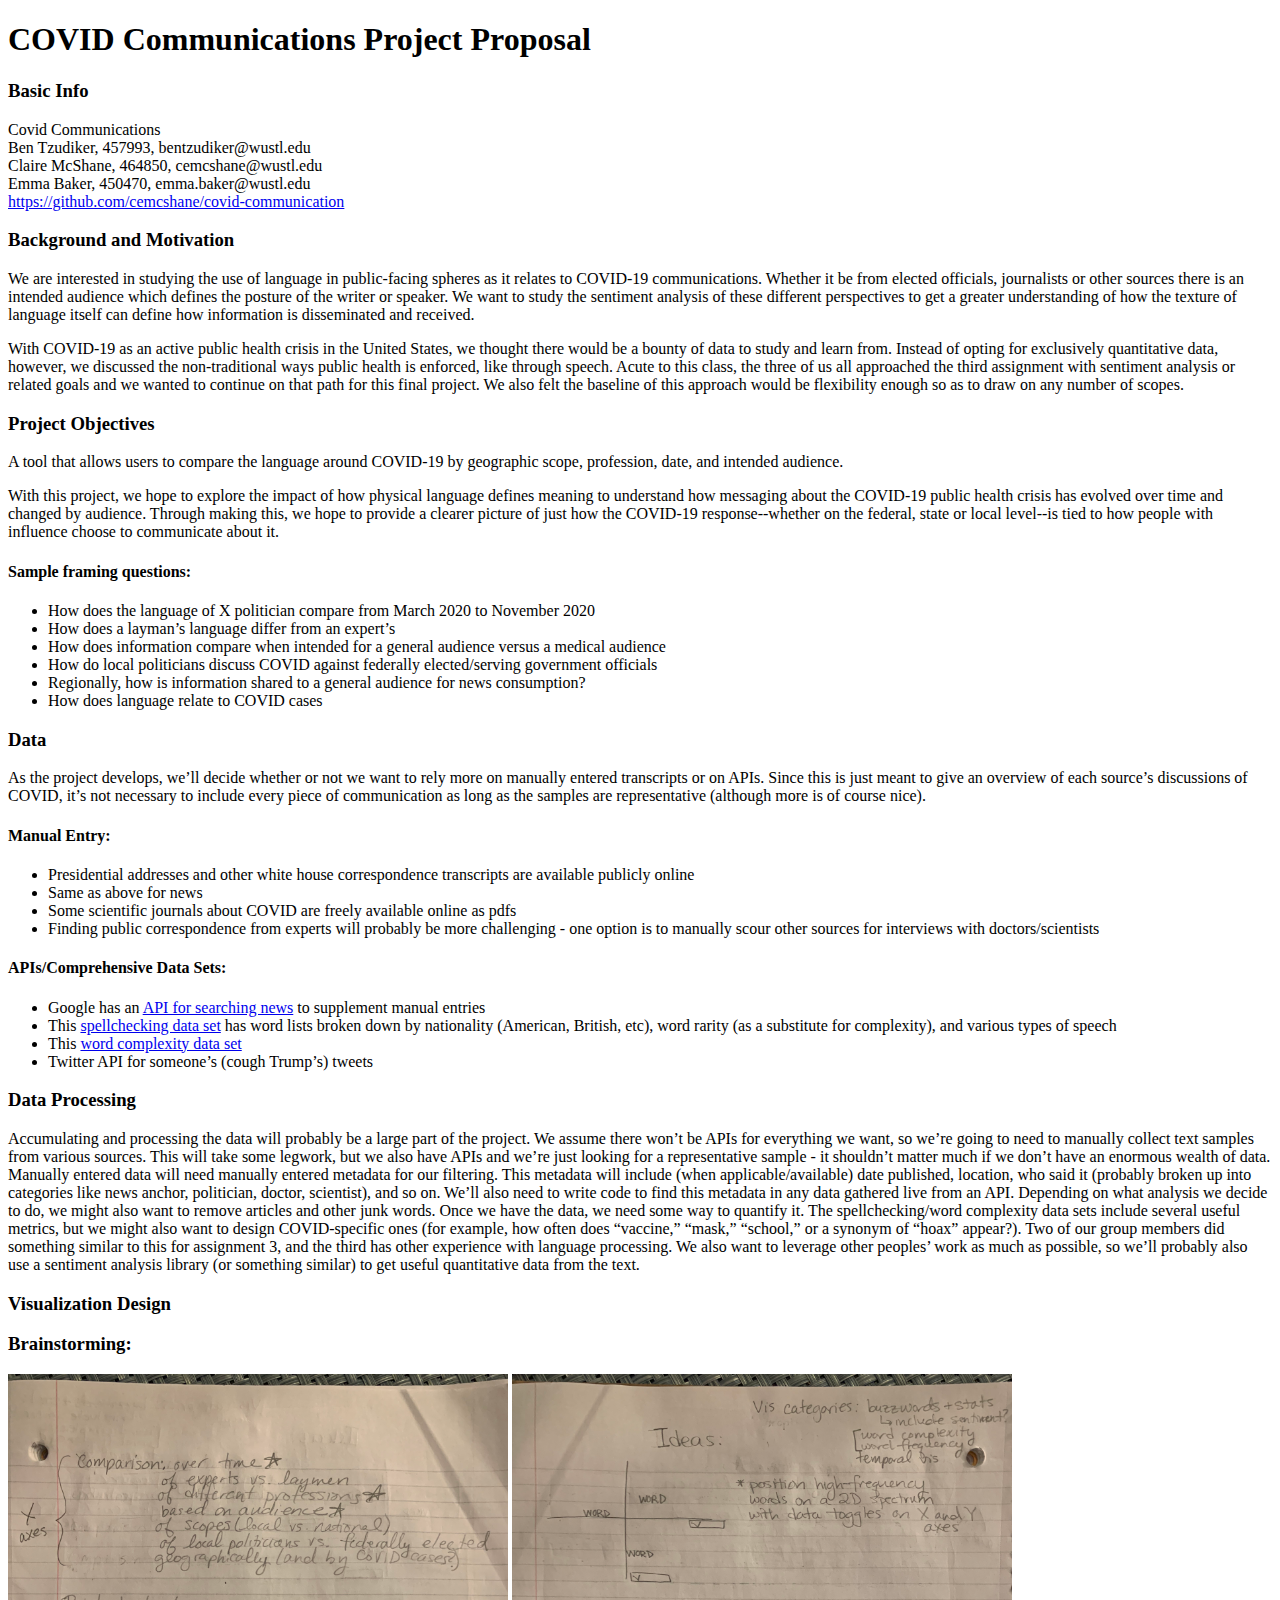
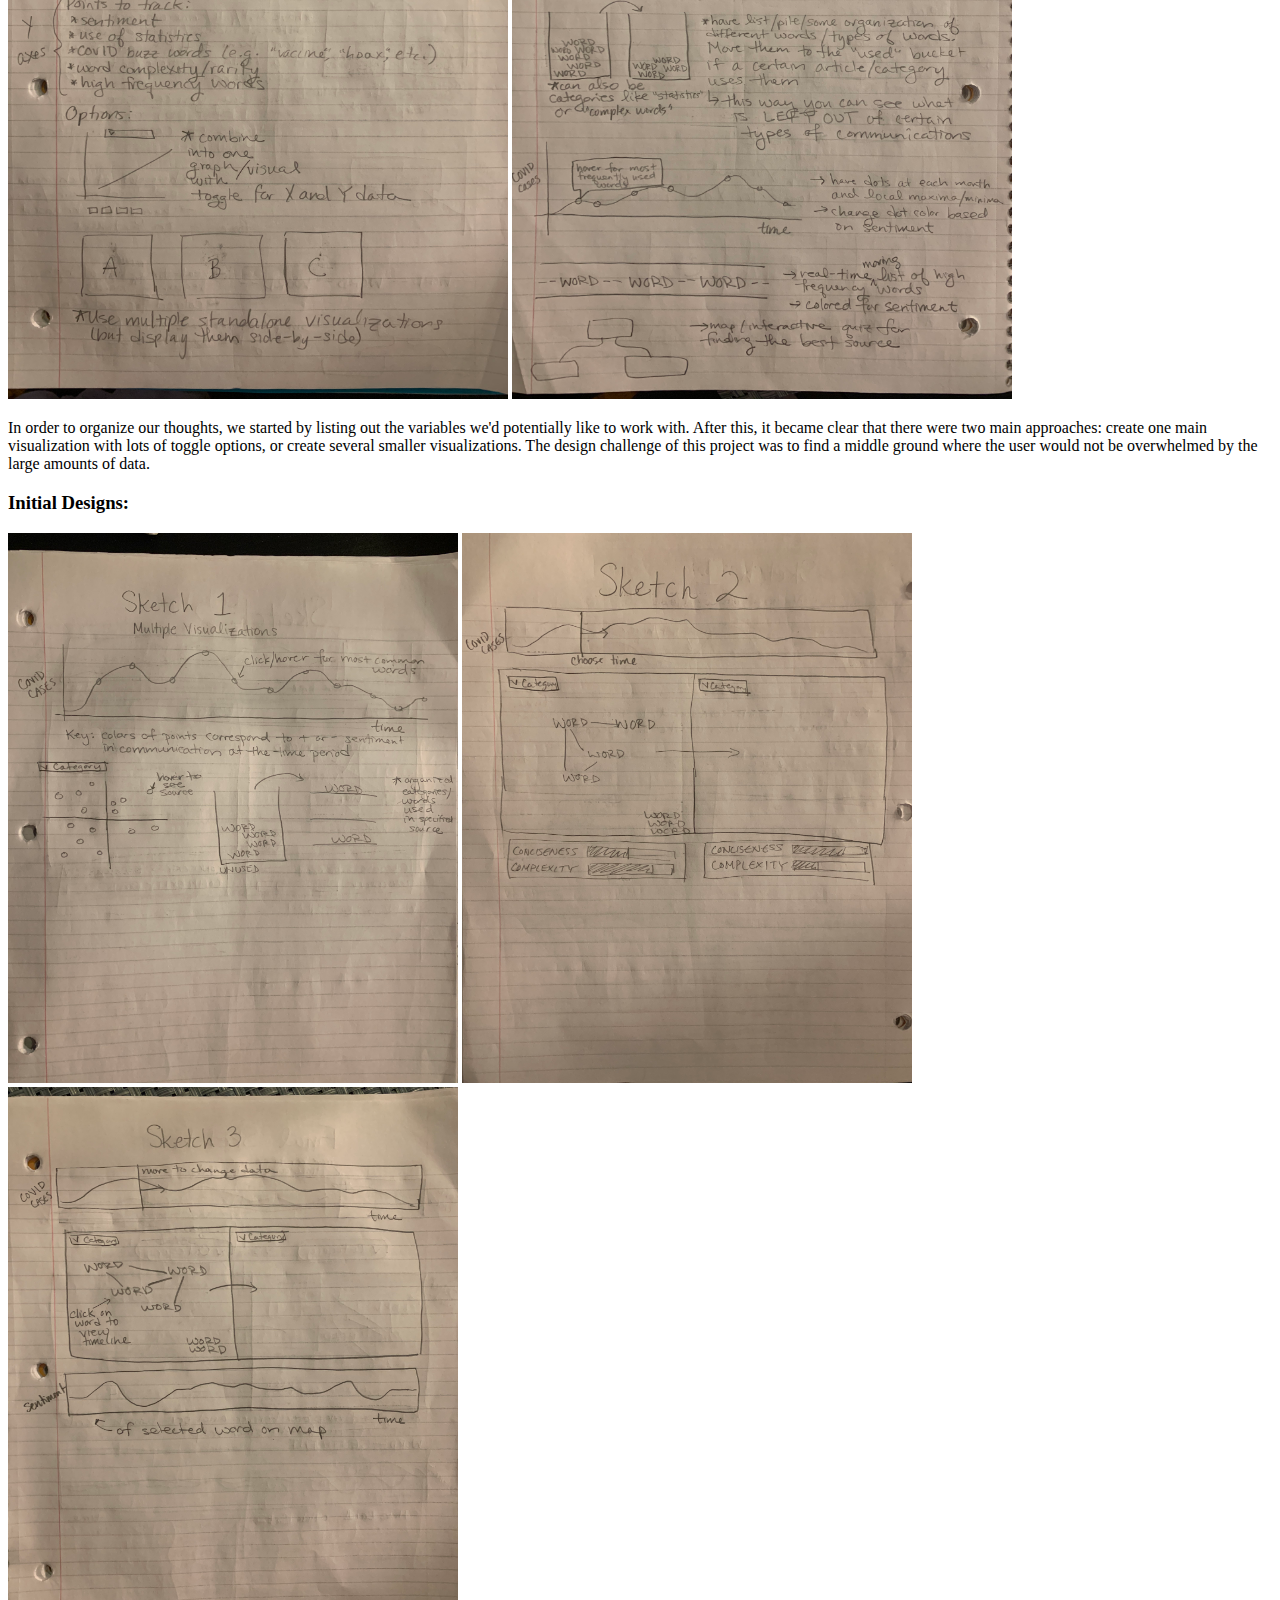
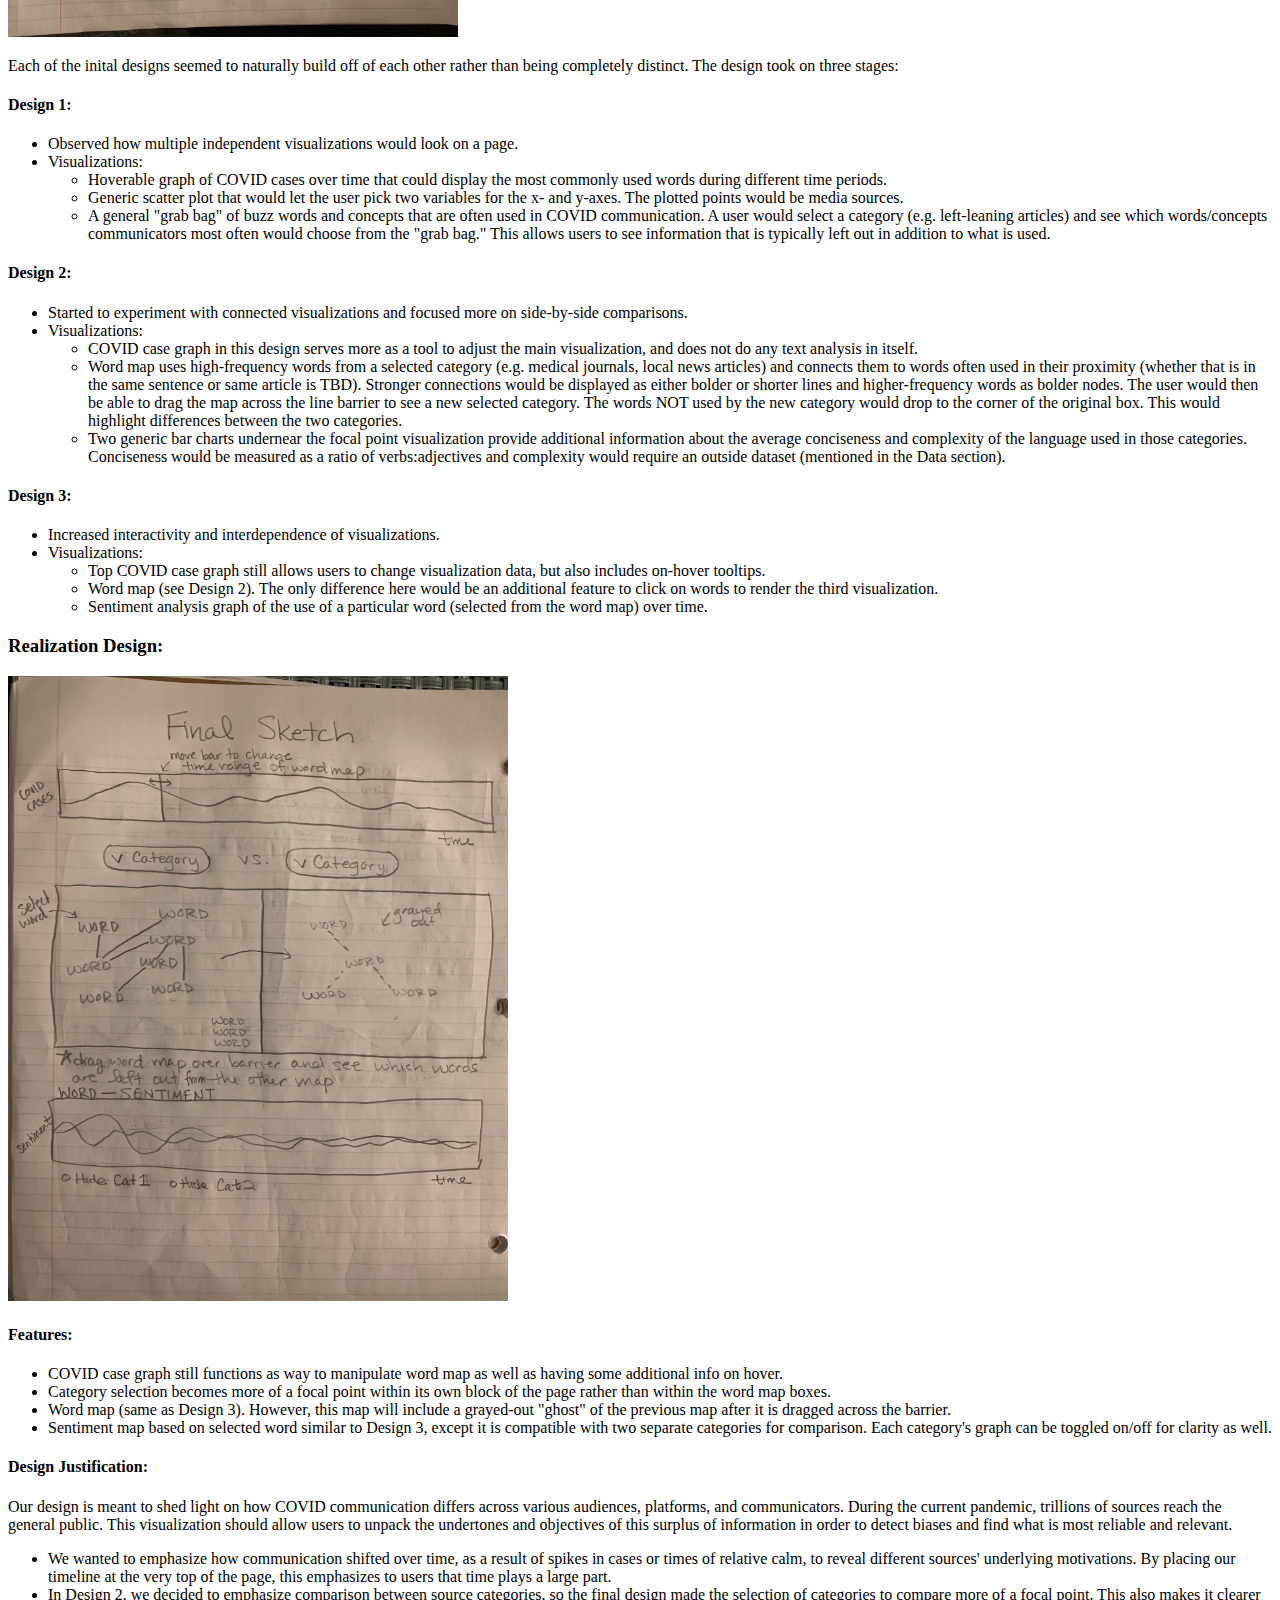
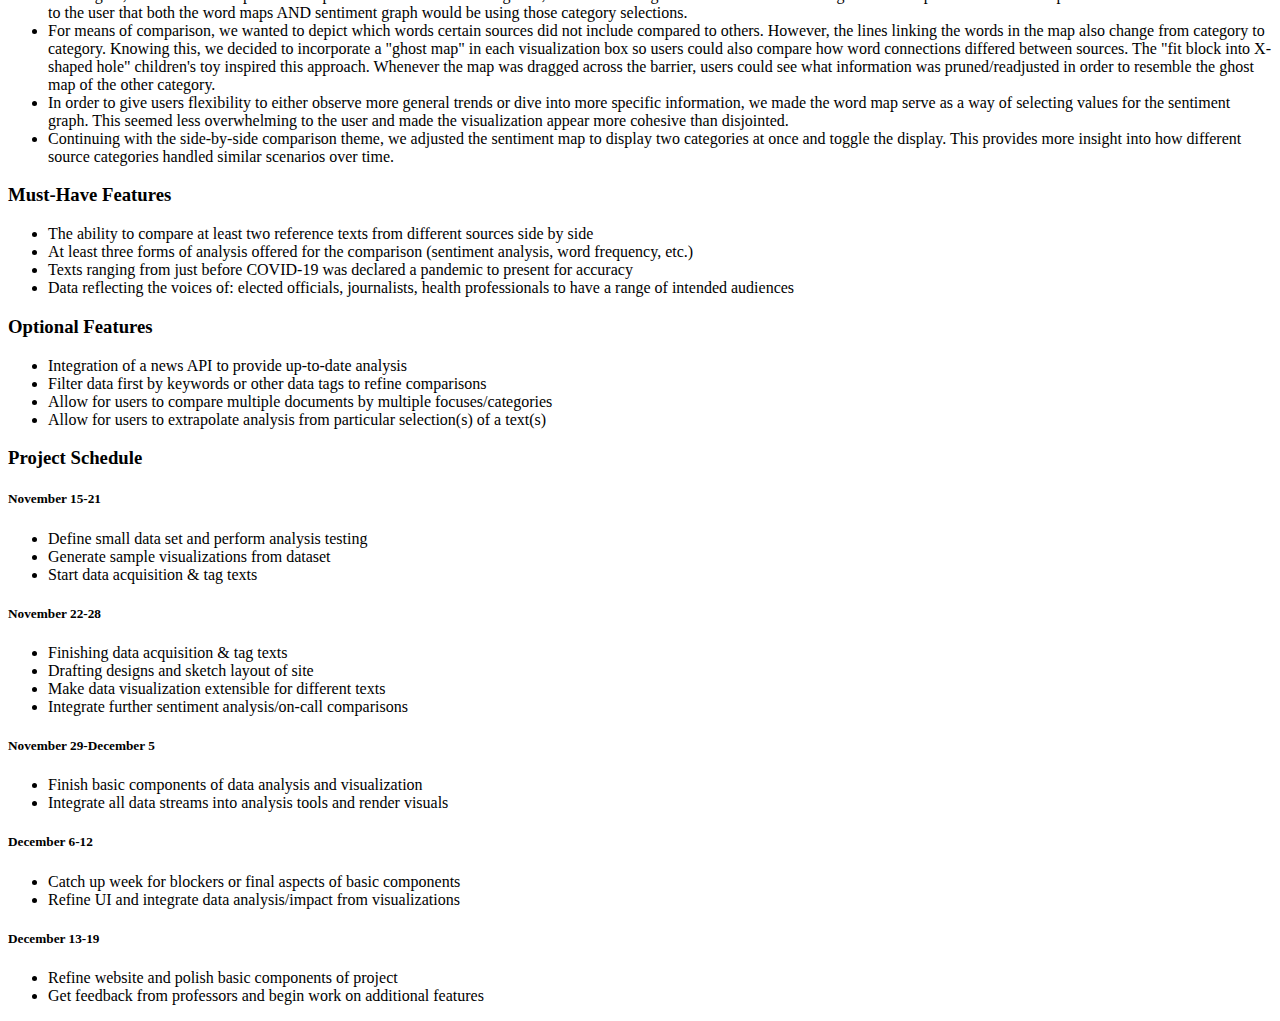
==== commit 3b275415: "Update index.html" ====
--- a/proposal/index.html
+++ b/proposal/index.html
@@ -21,7 +21,8 @@
         
         <h3>Background and Motivation</h3>
         <p>
-            We are interested in studying the use of language in public-facing spheres as it relates to COVID-19 communications. Whether it be from elected officials, journalists or other sources there is an intended audience which defines the posture of the writer or speaker. We want to study the sentiment analysis of these different perspectives to get a greater understanding of how the texture of language itself can define how information is disseminated and received. 
+            We are interested in studying the use of language in public-facing spheres as it relates to COVID-19 communications. 
+            Whether it be from elected officials, journalists or other sources there is an intended audience which defines the posture of the writer or speaker. We want to study the sentiment analysis of these different perspectives to get a greater understanding of how the texture of language itself can define how information is disseminated and received. 
         </p>
         <p>
             With COVID-19 as an active public health crisis in the United States, we thought there would be a bounty of data to study and learn from. Instead of opting for exclusively quantitative data, however, we discussed the non-traditional ways public health is enforced, like through speech. Acute to this class, the three of us all approached the third assignment with sentiment analysis or related goals and we wanted to continue on that path for this final project. We also felt the baseline of this approach would be flexibility enough so as to draw on any number of scopes. 
@@ -30,6 +31,11 @@
         <h3>Project Objectives</h3>
         <p>
             A tool that allows users to compare the language around COVID-19 by geographic scope, profession, date, and intended audience.
+        </p>
+
+        <p>
+            With this project, we hope to explore the impact of how physical language defines meaning to understand how messaging about the COVID-19 public health crisis has evolved over time and changed by audience.
+            Through making this, we hope to provide a clearer picture of just how the COVID-19 response--whether on the federal, state or local level--is tied to how people with influence choose to communicate about it. 
         </p>
         <h4>Sample framing questions:</h4>
         <ul>
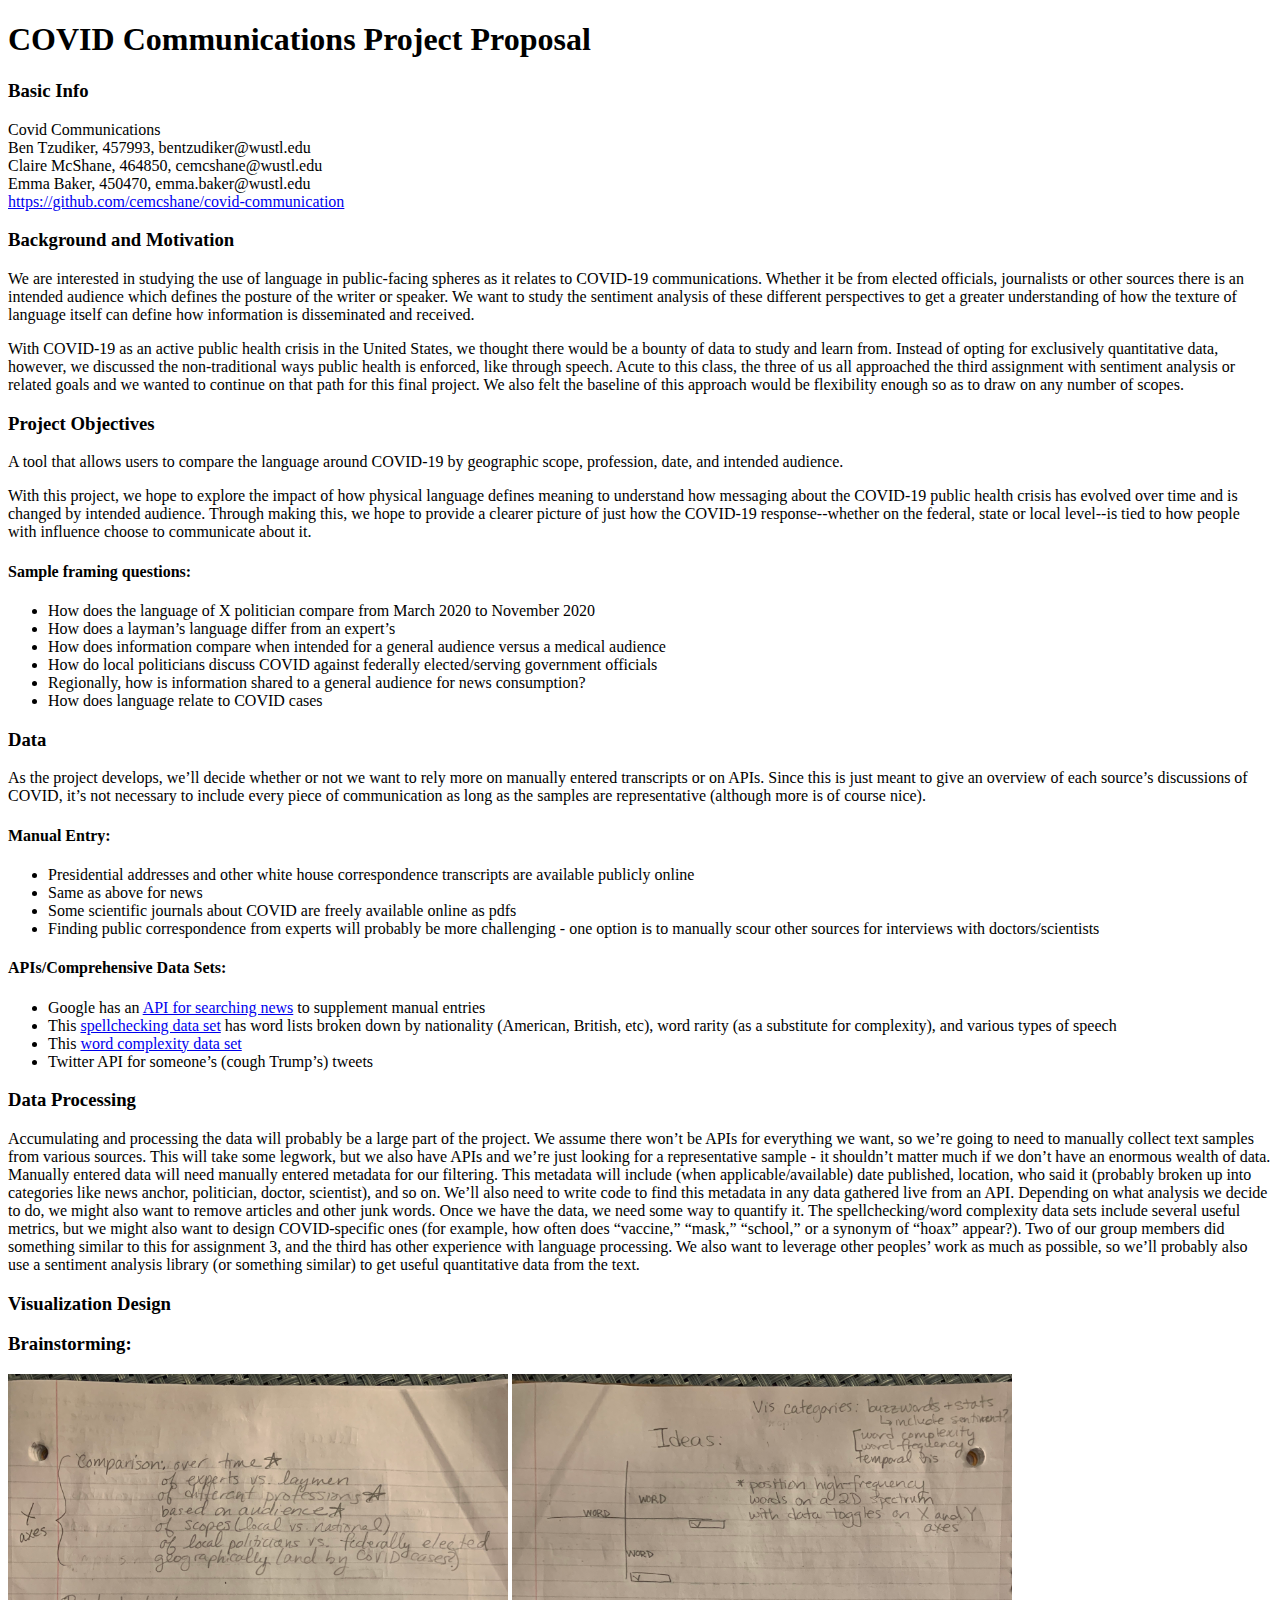
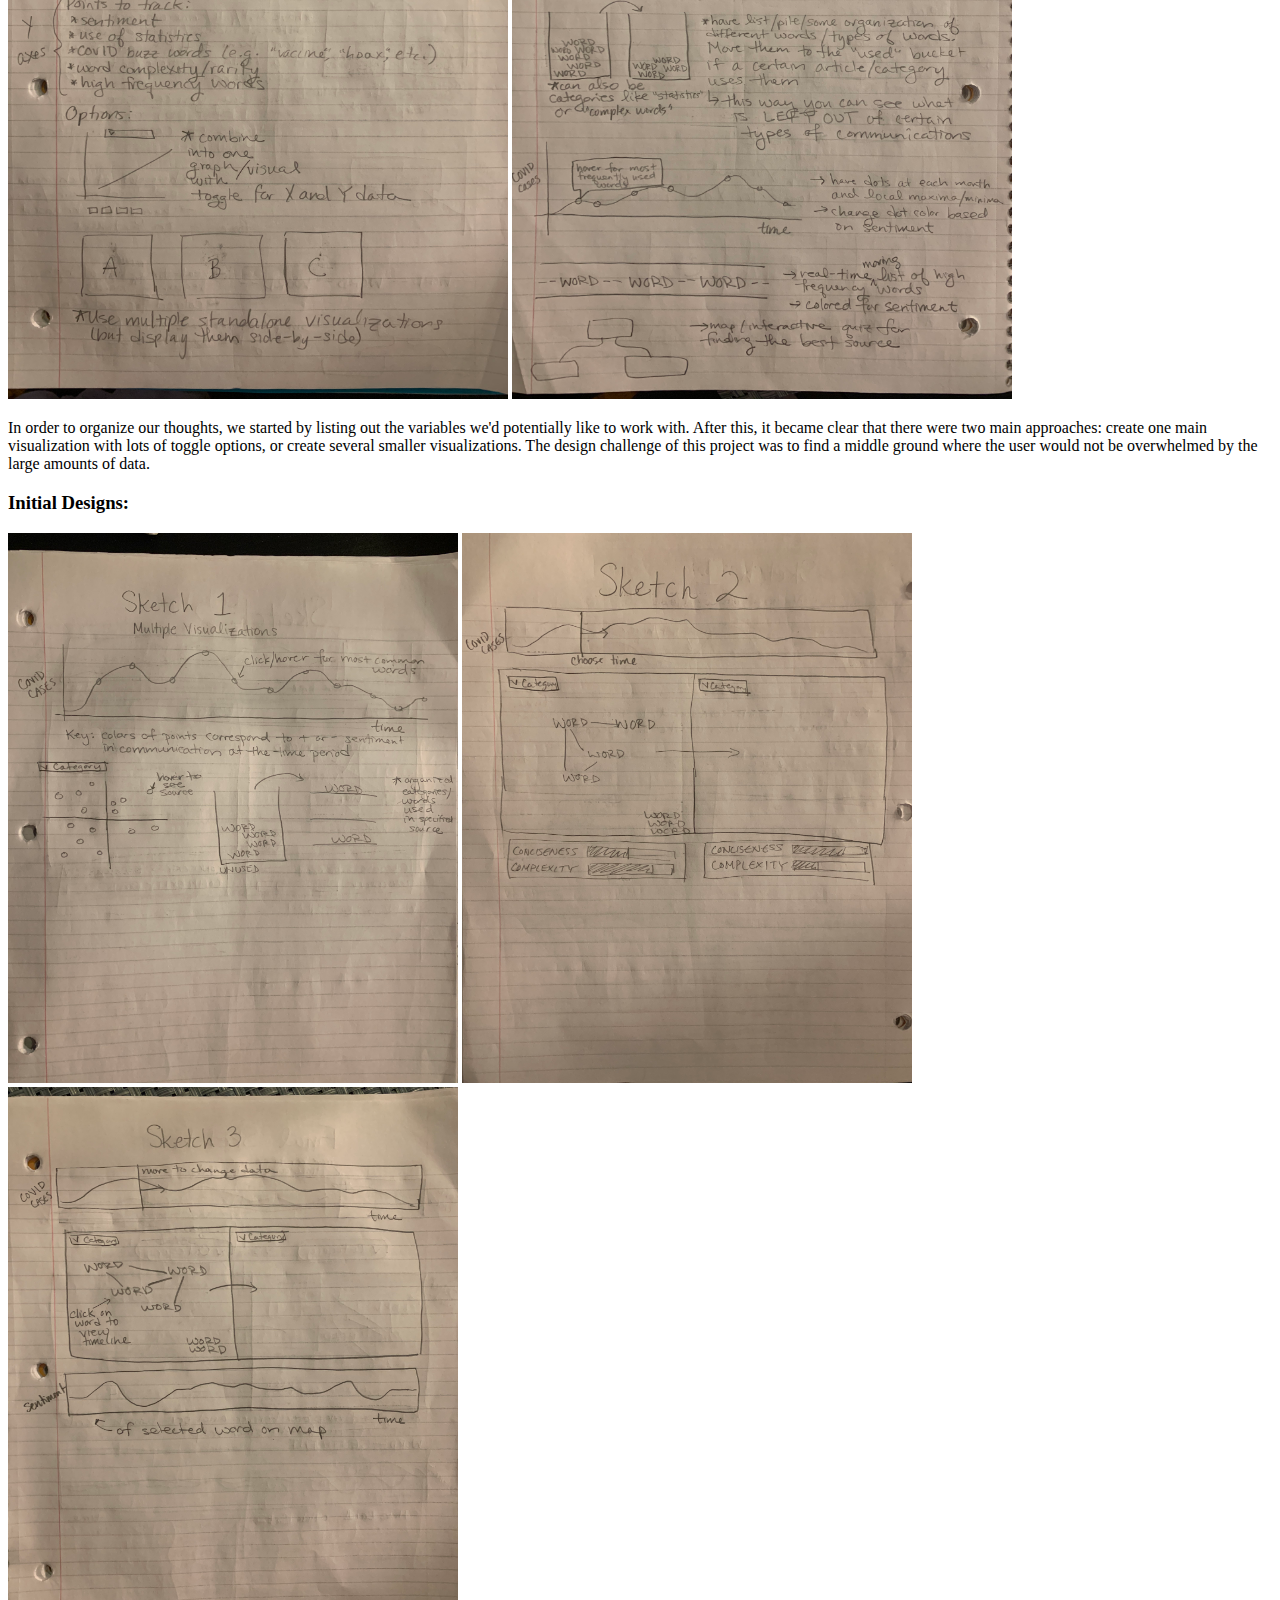
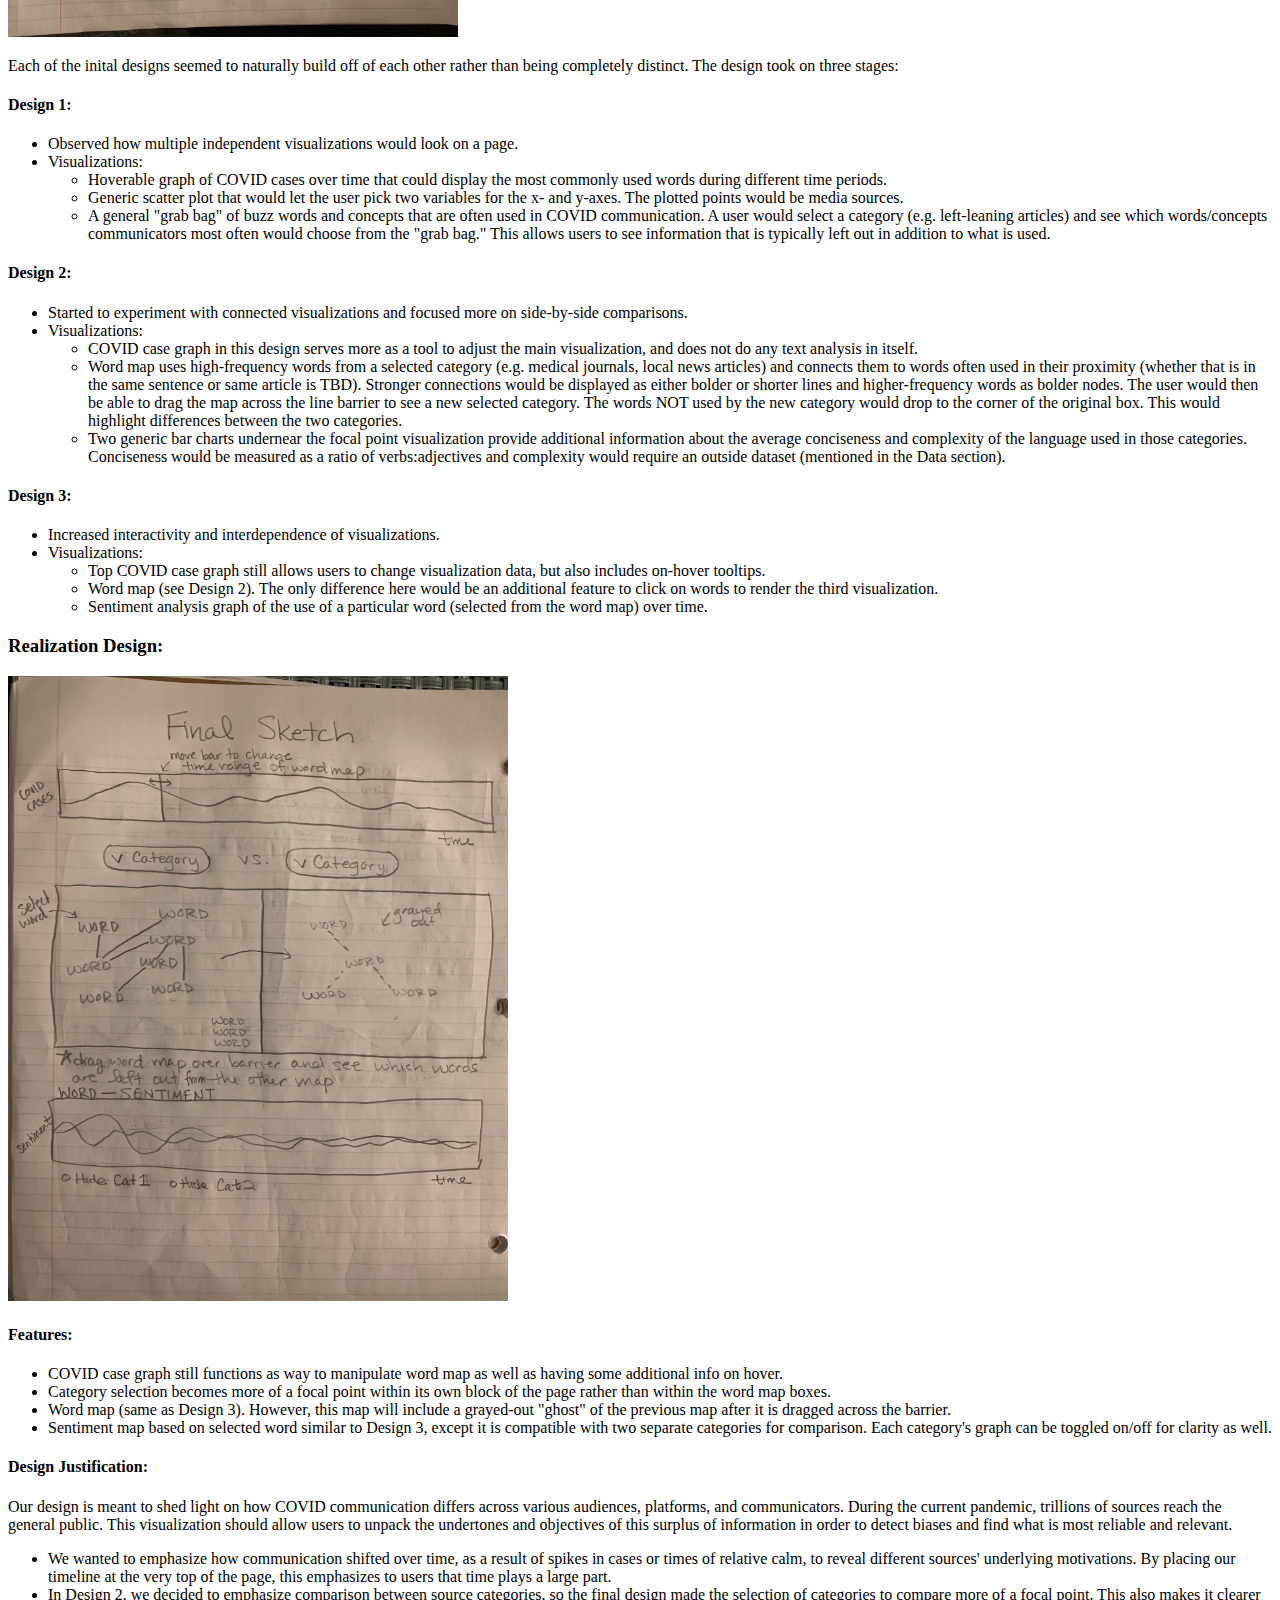
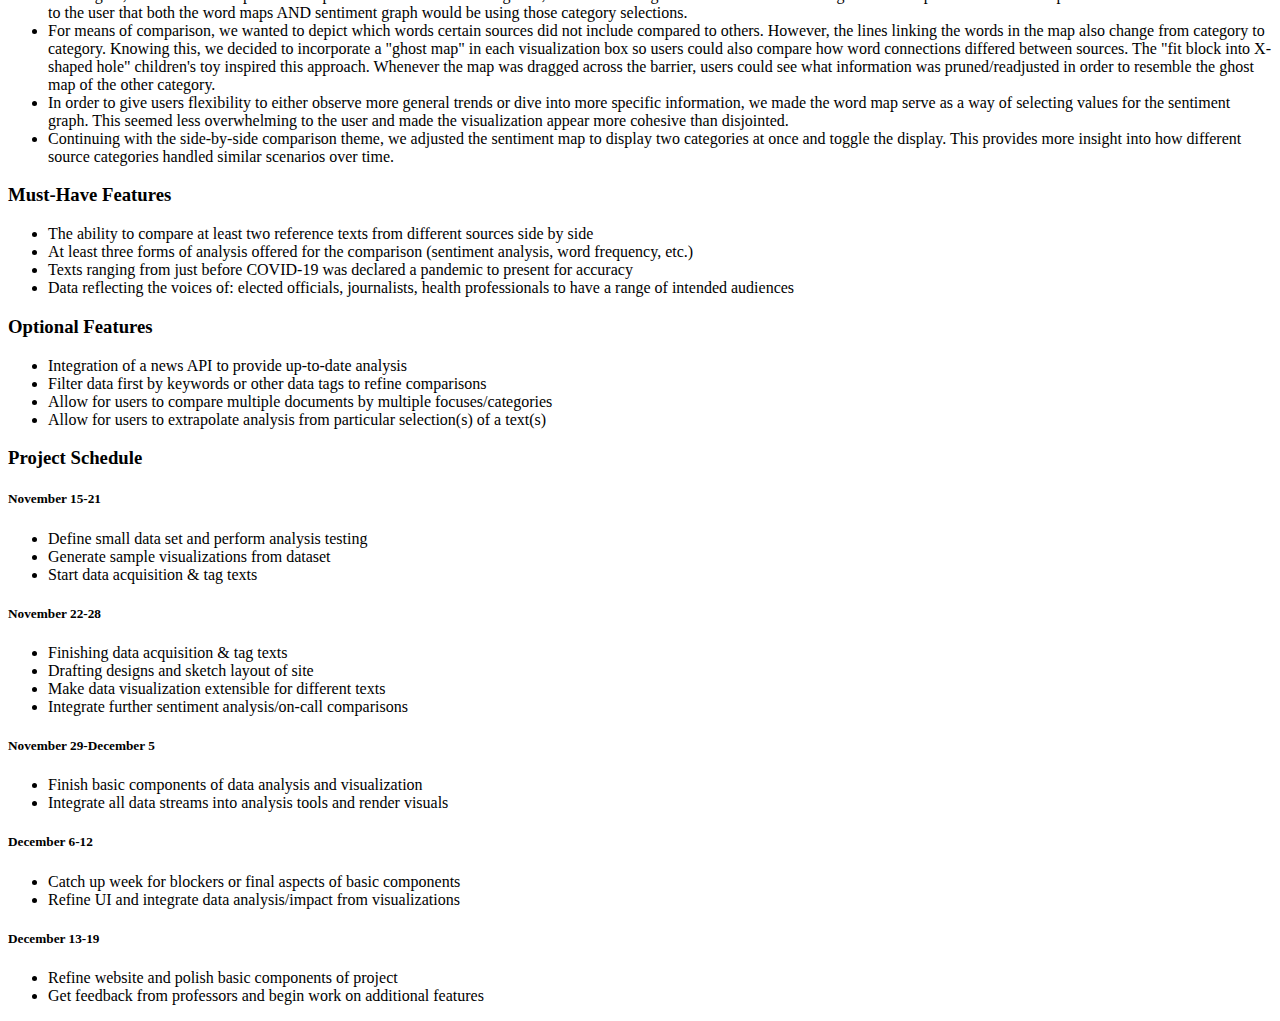
==== commit b8971875: "Update index.html" ====
--- a/proposal/index.html
+++ b/proposal/index.html
@@ -34,7 +34,7 @@
         </p>
 
         <p>
-            With this project, we hope to explore the impact of how physical language defines meaning to understand how messaging about the COVID-19 public health crisis has evolved over time and changed by audience.
+            With this project, we hope to explore the impact of how physical language defines meaning to understand how messaging about the COVID-19 public health crisis has evolved over time and is changed by intended audience.
             Through making this, we hope to provide a clearer picture of just how the COVID-19 response--whether on the federal, state or local level--is tied to how people with influence choose to communicate about it. 
         </p>
         <h4>Sample framing questions:</h4>
